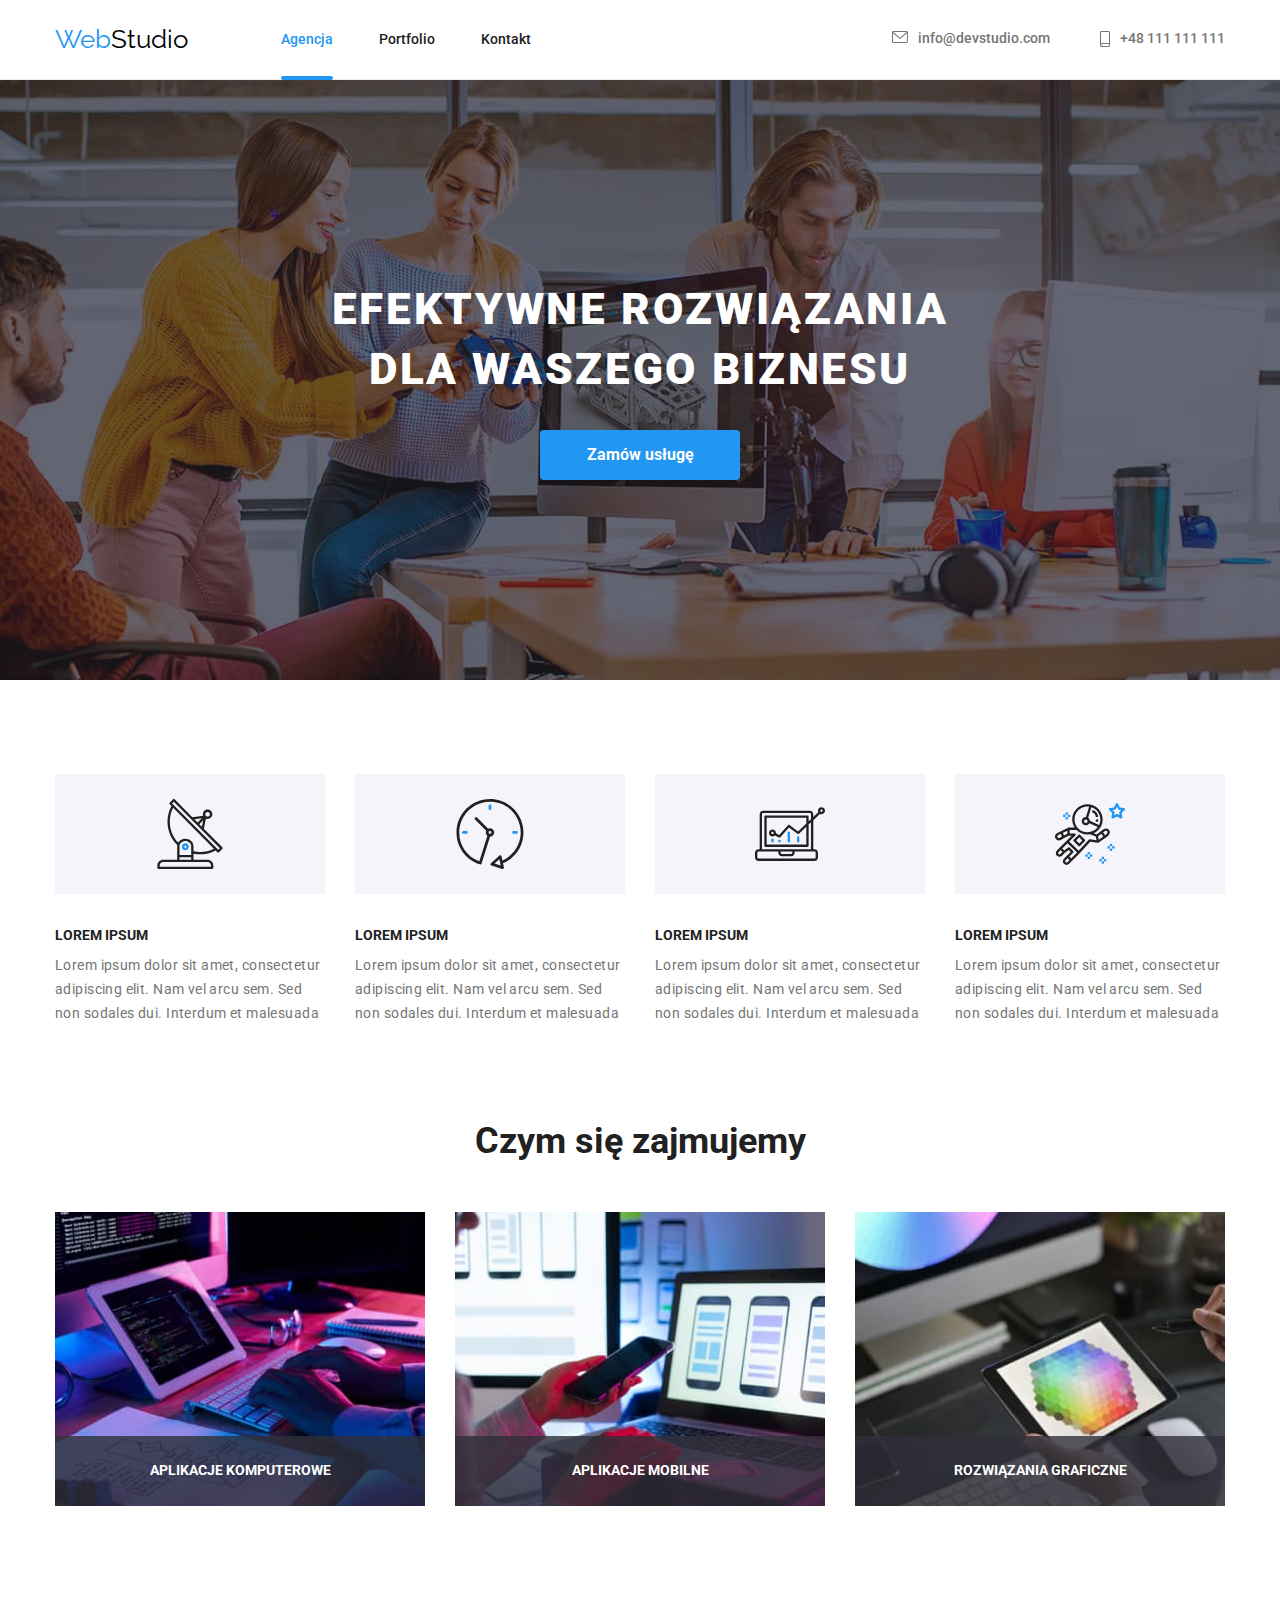
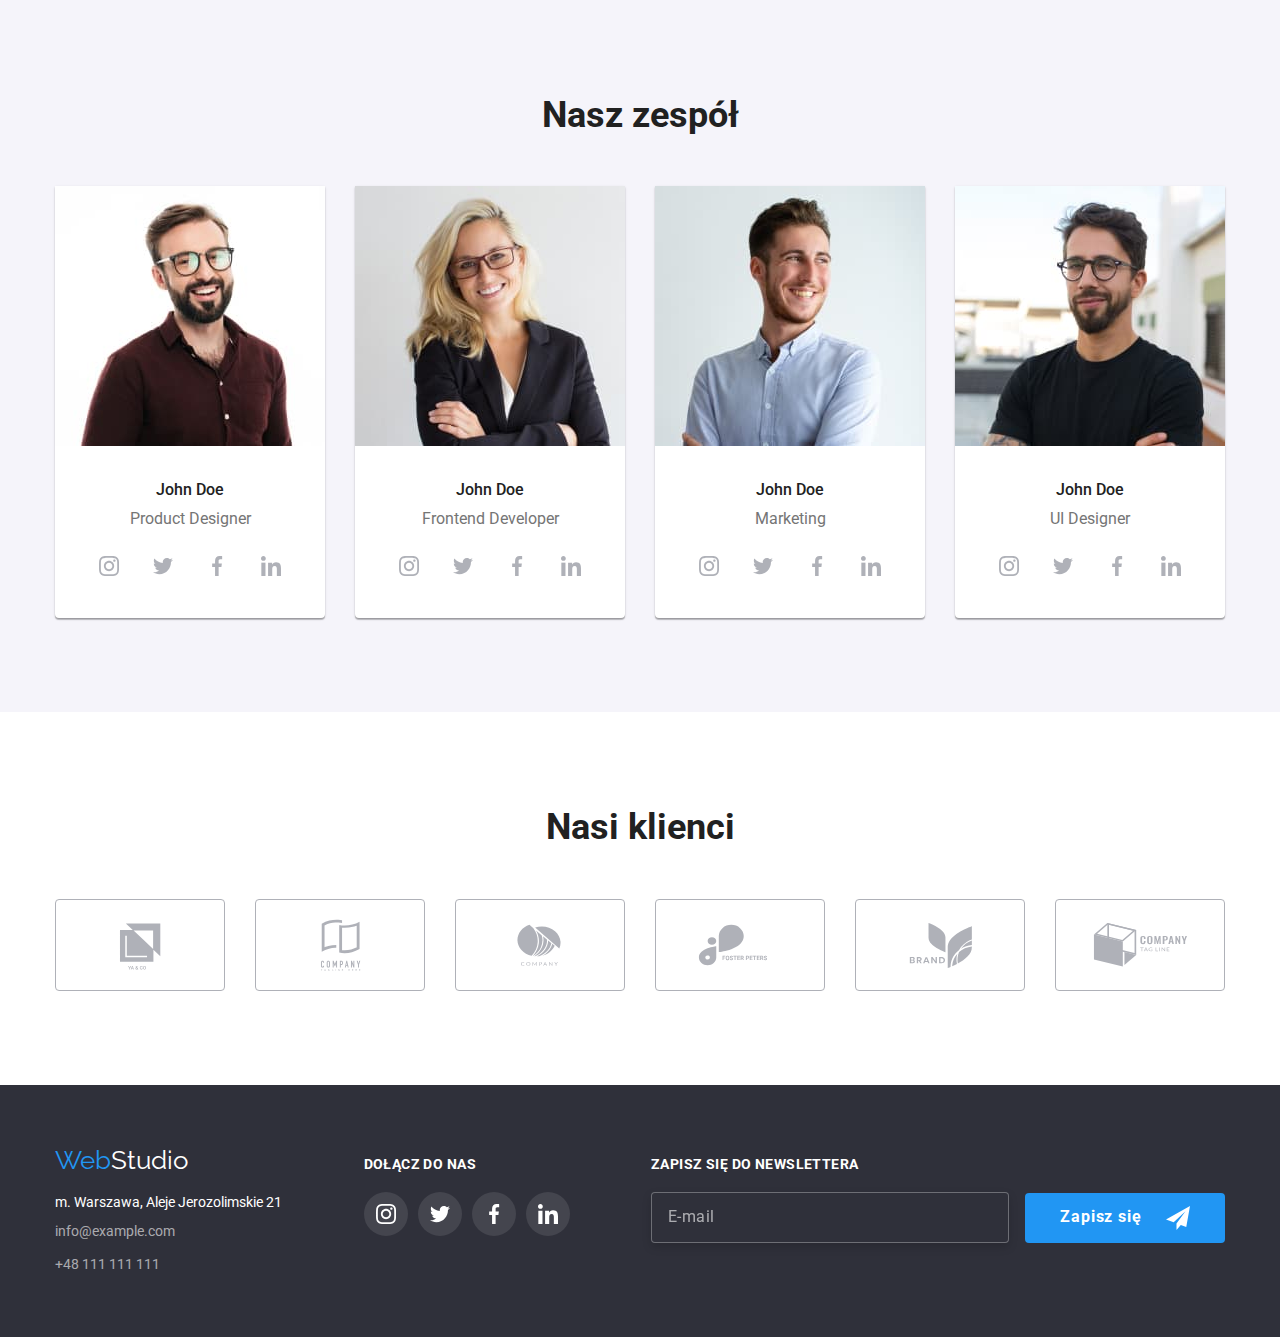
==== index.html @ fe99f303 "BEM/SCSS stuff" ====
<!DOCTYPE html>
<html lang="pl">
  <head>
    <meta charset="UTF-8" />
    <meta http-equiv="X-UA-Compatible" content="IE=edge" />
    <meta name="viewport" content="width=device-width, initial-scale=1.0" />
    <title>Studio</title>
    <link rel="preconnect" href="https://fonts.googleapis.com" />
    <link rel="preconnect" href="https://fonts.gstatic.com" crossorigin />
    <link
      href="https://fonts.googleapis.com/css2?family=Raleway:wght@700&family=Roboto:wght@400;500;700;900&display=swap"
      rel="stylesheet"
    />
    <link rel="stylesheet" href="css/modern-normalize.min.css" />
    <link rel="stylesheet" href="css/style.css" />
    <link rel="stylesheet" href="css/style.css" />
  </head>
  <body>
    <!-- HEADER -->
    <header class="header">
      <div class="container haeder__container">
        <!-- HEADER NAVIGATION -->
        <nav class="navigation">
          <a class="logo" href="#"><span class="logo__web">Web</span>Studio</a>
          <ul class="nav-content">
            <li><a class="nav-links nav-agency" href="#">Agencja</a></li>
            <li><a class="nav-links" href="portfolio.html">Portfolio</a></li>
            <li><a class="nav-links" href="#">Kontakt</a></li>
          </ul>
        </nav>
        <!-- HEADER CONTACTS -->
        <ul class="contacts-header-content">
          <li>
            <a class="contacts-header" href="mailto:info@devstudio.com">
              <svg class="contacts-header-icon-envelope" width="16" height="12">
                <use href="images/icons.svg#icon-envelope"></use>
              </svg>
              info@devstudio.com
            </a>
          </li>
          <li>
            <a class="contacts-header" href="tel:+48111111111">
              <svg
                class="contacts-header-icon-smartphone"
                width="10"
                height="16"
              >
                <use href="images/icons.svg#icon-smartphone"></use>
              </svg>
              +48 111 111 111
            </a>
          </li>
        </ul>
      </div>
    </header>
    <!-- MAIN -->
    <main>
      <!-- HERO -->
      <section class="section hero-section">
        <div class="hero-content">
          <h1 class="hero-text">EFEKTYWNE ROZWIĄZANIA DLA WASZEGO BIZNESU</h1>
          <button class="all-buttons button-main" type="button" data-modal-open>
            Zamów usługę
          </button>
          <!-- MODAL -->
          <div class="backdrop is-hidden" data-modal>
            <div class="modal">
              <button class="modal-close-button" data-modal-close>
                <svg width="30" height="30">
                  <use
                    width="18"
                    height="18"
                    x="6"
                    y="6"
                    href="images/icons.svg#icon-modal-x"
                  ></use>
                </svg>
              </button>
              <h2 class="modal-title">
                Zostaw swoje dane w formularzu poniżej
              </h2>
              <!-- MODAL FORM -->
              <form name="order" id="order" autocomplete="on" validate>
                <div role="group" aria-labelledby="order">
                  <label class="order-label">
                    <svg class="order-form-icon" width="18" height="18">
                      <use href="images/icons.svg#icon-modal-first-name"></use>
                    </svg>
                    <span class="order-input-title">Imię</span>
                    <input
                      class="order-input"
                      name="order-first-name"
                      minlength="2"
                      required
                    />
                  </label>
                  <label class="order-label">
                    <svg class="order-form-icon" width="18" height="18">
                      <use href="images/icons.svg#icon-modal-phone"></use>
                    </svg>
                    <span class="order-input-title">Telefon</span>
                    <input
                      class="order-input"
                      type="tel"
                      name="order-tel"
                      minlength="9"
                      required
                    />
                  </label>
                  <label class="order-label">
                    <svg class="order-form-icon" width="18" height="18">
                      <use href="images/icons.svg#icon-modal-email"></use>
                    </svg>
                    <span class="order-input-title">Email</span>
                    <input
                      class="order-input"
                      type="email"
                      name="order-email"
                      required
                    />
                  </label>
                  <label class="order-label">
                    <span class="order-input-title">Komentarz</span>
                    <textarea
                      class="order-textarea"
                      name="order-comment"
                      rows="6"
                      placeholder="Wprowadź tekst"
                    ></textarea>
                  </label>
                  <label class="order-label">
                    <input
                      class="order-checkbox-input"
                      name="order-checkbox"
                      type="checkbox"
                      required
                    />
                    <svg class="order-checkbox-icon" width="16" height="15">
                      <use href="images/icons.svg#icon-check"></use>
                    </svg>
                    <span class="order-checkbox-text">
                      Oświadczam iż akceptuję
                      <a class="order-links" href="#">Regulamin</a> i
                      <a class="order-links" href="#">Politykę Prywatności</a>.
                    </span>
                  </label>
                  <button class="all-buttons button-order" type="submit">
                    Wyślij
                  </button>
                </div>
              </form>
            </div>
          </div>
        </div>
      </section>
      <!-- OUR STRENGTHS -->
      <section class="section">
        <div class="container">
          <ul class="lorem-ipsum-list">
            <li>
              <svg width="270" height="120">
                <use
                  width="70"
                  height="70"
                  x="100"
                  y="25"
                  href="images/icons.svg#icon-antenna"
                ></use>
              </svg>
              <h4 class="lorem-ipsum-title">LOREM IPSUM</h4>
              <p class="lorem-ipsum-text">
                Lorem ipsum dolor sit amet, consectetur adipiscing elit. Nam vel
                arcu sem. Sed non sodales dui. Interdum et malesuada
              </p>
            </li>
            <li>
              <svg width="270" height="120">
                <use
                  width="70"
                  height="70"
                  x="100"
                  y="25"
                  href="images/icons.svg#icon-clock"
                ></use>
              </svg>
              <h4 class="lorem-ipsum-title">LOREM IPSUM</h4>
              <p class="lorem-ipsum-text">
                Lorem ipsum dolor sit amet, consectetur adipiscing elit. Nam vel
                arcu sem. Sed non sodales dui. Interdum et malesuada
              </p>
            </li>
            <li>
              <svg width="270" height="120">
                <use
                  width="70"
                  height="70"
                  x="100"
                  y="25"
                  href="images/icons.svg#icon-diagram"
                ></use>
              </svg>
              <h4 class="lorem-ipsum-title">LOREM IPSUM</h4>
              <p class="lorem-ipsum-text">
                Lorem ipsum dolor sit amet, consectetur adipiscing elit. Nam vel
                arcu sem. Sed non sodales dui. Interdum et malesuada
              </p>
            </li>
            <li>
              <svg width="270" height="120">
                <use
                  width="70"
                  height="70"
                  x="100"
                  y="25"
                  href="images/icons.svg#icon-astronaut"
                ></use>
              </svg>
              <h4 class="lorem-ipsum-title">LOREM IPSUM</h4>
              <p class="lorem-ipsum-text">
                Lorem ipsum dolor sit amet, consectetur adipiscing elit. Nam vel
                arcu sem. Sed non sodales dui. Interdum et malesuada
              </p>
            </li>
          </ul>
        </div>
      </section>
      <!-- WHAT WE DO -->
      <section class="section">
        <div class="container">
          <h2 class="sections-titles what-we-do-title">Czym się zajmujemy</h2>
          <ul class="what-we-do-pictures">
            <li>
              <img
                src="images/keyboard.jpg"
                alt="człowiek pisze na klawiaturze"
                width="370"
                height="294"
              />
              <h4 class="what-we-do-img-title">aplikacje komputerowe</h4>
            </li>
            <li>
              <img
                src="images/phone.jpg"
                alt="człowiek trzyma telefon"
                width="370"
                height="294"
              />
              <h4 class="what-we-do-img-title">aplikacje mobilne</h4>
            </li>
            <li>
              <img
                src="images/teblet.jpg"
                alt="człowiek trzyma tablet"
                width="370"
                height="294"
              />
              <h4 class="what-we-do-img-title">rozwiązania graficzne</h4>
            </li>
          </ul>
        </div>
      </section>
      <!-- OUR TEAM-->
      <section class="section our-team-section">
        <div class="container">
          <h2 class="sections-titles our-team-title">Nasz zespół</h2>
          <ul class="our-team">
            <!-- OUR TEAM CARD 1 -->
            <li>
              <figure class="our-team-figure">
                <img
                  src="images/product-designer.jpg"
                  alt="John Doe"
                  width="270"
                  height="260"
                />
                <figcaption class="our-team-figcaption">
                  <h4 class="team-names">John Doe</h4>
                  <p class="team-job">Product Designer</p>
                  <div class="our-team-container">
                    <a class="our-team-links" href="#">
                      <svg width="44" height="44">
                        <use
                          width="20"
                          height="20"
                          x="12"
                          y="12"
                          href="images/icons.svg#icon-instagram"
                        ></use>
                      </svg>
                    </a>
                    <a class="our-team-links" href="#">
                      <svg width="44" height="44">
                        <use
                          width="20"
                          height="20"
                          x="12"
                          y="12"
                          href="images/icons.svg#icon-twitter"
                        ></use>
                      </svg>
                    </a>
                    <a class="our-team-links" href="#">
                      <svg width="44" height="44">
                        <use
                          width="20"
                          height="20"
                          x="12"
                          y="12"
                          href="images/icons.svg#icon-facebook"
                        ></use>
                      </svg>
                    </a>
                    <a class="our-team-links" href="#">
                      <svg width="44" height="44">
                        <use
                          width="20"
                          height="20"
                          x="12"
                          y="12"
                          href="images/icons.svg#icon-linkedin"
                        ></use>
                      </svg>
                    </a>
                  </div>
                </figcaption>
              </figure>
            </li>
            <!-- OUR TEAM CARD 2 -->
            <li>
              <figure class="our-team-figure">
                <img
                  src="images/frontend-developer.jpg"
                  alt="John Doe"
                  width="270"
                  height="260"
                />
                <figcaption class="our-team-figcaption">
                  <h4 class="team-names">John Doe</h4>
                  <p class="team-job">Frontend Developer</p>
                  <div class="our-team-container">
                    <a class="our-team-links" href="#">
                      <svg width="44" height="44">
                        <use
                          width="20"
                          height="20"
                          x="12"
                          y="12"
                          href="images/icons.svg#icon-instagram"
                        ></use>
                      </svg>
                    </a>
                    <a class="our-team-links" href="#">
                      <svg width="44" height="44">
                        <use
                          width="20"
                          height="20"
                          x="12"
                          y="12"
                          href="images/icons.svg#icon-twitter"
                        ></use>
                      </svg>
                    </a>
                    <a class="our-team-links" href="#">
                      <svg width="44" height="44">
                        <use
                          width="20"
                          height="20"
                          x="12"
                          y="12"
                          href="images/icons.svg#icon-facebook"
                        ></use>
                      </svg>
                    </a>
                    <a class="our-team-links" href="#">
                      <svg width="44" height="44">
                        <use
                          width="20"
                          height="20"
                          x="12"
                          y="12"
                          href="images/icons.svg#icon-linkedin"
                        ></use>
                      </svg>
                    </a>
                  </div>
                </figcaption>
              </figure>
            </li>
            <!-- OUR TEAM CARD 3 -->
            <li>
              <figure class="our-team-figure">
                <img
                  src="images/marketing.jpg"
                  alt="John Doe"
                  width="270"
                  height="260"
                />
                <figcaption class="our-team-figcaption">
                  <h4 class="team-names">John Doe</h4>
                  <p class="team-job">Marketing</p>
                  <div class="our-team-container">
                    <a class="our-team-links" href="#">
                      <svg width="44" height="44">
                        <use
                          width="20"
                          height="20"
                          x="12"
                          y="12"
                          href="images/icons.svg#icon-instagram"
                        ></use>
                      </svg>
                    </a>
                    <a class="our-team-links" href="#">
                      <svg width="44" height="44">
                        <use
                          width="20"
                          height="20"
                          x="12"
                          y="12"
                          href="images/icons.svg#icon-twitter"
                        ></use>
                      </svg>
                    </a>
                    <a class="our-team-links" href="#">
                      <svg width="44" height="44">
                        <use
                          width="20"
                          height="20"
                          x="12"
                          y="12"
                          href="images/icons.svg#icon-facebook"
                        ></use>
                      </svg>
                    </a>
                    <a class="our-team-links" href="#">
                      <svg width="44" height="44">
                        <use
                          width="20"
                          height="20"
                          x="12"
                          y="12"
                          href="images/icons.svg#icon-linkedin"
                        ></use>
                      </svg>
                    </a>
                  </div>
                </figcaption>
              </figure>
            </li>
            <!-- OUR TEAM CARD 4 -->
            <li>
              <figure class="our-team-figure">
                <img
                  src="images/ui-designer.jpg"
                  alt="John Doe"
                  width="270"
                  height="260"
                />
                <figcaption class="our-team-figcaption">
                  <h4 class="team-names">John Doe</h4>
                  <p class="team-job">UI Designer</p>
                  <div class="our-team-container">
                    <a class="our-team-links" href="#">
                      <svg width="44" height="44">
                        <use
                          width="20"
                          height="20"
                          x="12"
                          y="12"
                          href="images/icons.svg#icon-instagram"
                        ></use>
                      </svg>
                    </a>
                    <a class="our-team-links" href="#">
                      <svg width="44" height="44">
                        <use
                          width="20"
                          height="20"
                          x="12"
                          y="12"
                          href="images/icons.svg#icon-twitter"
                        ></use>
                      </svg>
                    </a>
                    <a class="our-team-links" href="#">
                      <svg width="44" height="44">
                        <use
                          width="20"
                          height="20"
                          x="12"
                          y="12"
                          href="images/icons.svg#icon-facebook"
                        ></use>
                      </svg>
                    </a>
                    <a class="our-team-links" href="#">
                      <svg width="44" height="44">
                        <use
                          width="20"
                          height="20"
                          x="12"
                          y="12"
                          href="images/icons.svg#icon-linkedin"
                        ></use>
                      </svg>
                    </a>
                  </div>
                </figcaption>
              </figure>
            </li>
          </ul>
        </div>
      </section>
      <!-- OUR CUSTOMERS -->
      <section class="section">
        <div class="container">
          <h2 class="sections-titles our-customers-title">Nasi klienci</h2>
          <div class="our-customers-container">
            <a class="our-customers-links" href="#">
              <svg width="170" height="90">
                <use
                  width="106"
                  height="60"
                  x="32"
                  y="16"
                  href="images/icons.svg#icon-logo-5"
                ></use>
              </svg>
            </a>
            <a class="our-customers-links" href="#">
              <svg width="170" height="90">
                <use
                  width="106"
                  height="60"
                  x="32"
                  y="16"
                  href="images/icons.svg#icon-logo-4"
                ></use>
              </svg>
            </a>
            <a class="our-customers-links" href="#">
              <svg width="170" height="90">
                <use
                  width="106"
                  height="60"
                  x="32"
                  y="16"
                  href="images/icons.svg#icon-logo-3"
                ></use>
              </svg>
            </a>
            <a class="our-customers-links" href="#">
              <svg width="170" height="90">
                <use
                  width="106"
                  height="60"
                  x="32"
                  y="16"
                  href="images/icons.svg#icon-logo-2"
                ></use>
              </svg>
            </a>
            <a class="our-customers-links" href="#">
              <svg width="170" height="90">
                <use
                  width="106"
                  height="60"
                  x="32"
                  y="16"
                  href="images/icons.svg#icon-logo-1"
                ></use>
              </svg>
            </a>
            <a class="our-customers-links" href="#">
              <svg width="170" height="90">
                <use
                  width="106"
                  height="60"
                  x="32"
                  y="16"
                  href="images/icons.svg#icon-logo-0"
                ></use>
              </svg>
            </a>
          </div>
        </div>
      </section>
    </main>
    <!-- FOOTER -->
    <footer class="footer-bg">
      <div class="container footer-content">
        <!-- FOOTER CONTACTS -->
        <div>
          <a class="logo logo--footer" href="#">
            <span class="logo__web">Web</span>Studio
          </a>
          <address class="footer-address">
            <ul class="footer-address-list">
              <li>
                <p class="company-address">
                  m. Warszawa, Aleje Jerozolimskie 21
                </p>
              </li>
              <li>
                <a class="contacts-footer" href="mailto:info@example.com">
                  info@example.com
                </a>
              </li>
              <li>
                <a class="contacts-footer" href="tel:+48111111111">
                  +48 111 111 111
                </a>
              </li>
            </ul>
          </address>
        </div>
        <!-- FOOTER JOIN US -->
        <div class="join-us-container">
          <h3 class="footer-titles">dołącz do nas</h3>
          <div class="join-us-links-container">
            <a class="join-us-links" href="#">
              <svg class="join-us-svg" width="44" height="44">
                <use
                  width="20"
                  height="20"
                  x="12"
                  y="12"
                  href="images/icons.svg#icon-instagram"
                ></use>
              </svg>
            </a>
            <a class="join-us-links" href="#">
              <svg class="join-us-svg" width="44" height="44">
                <use
                  width="20"
                  height="20"
                  x="12"
                  y="12"
                  href="images/icons.svg#icon-twitter"
                ></use>
              </svg>
            </a>
            <a class="join-us-links" href="#">
              <svg class="join-us-svg" width="44" height="44">
                <use
                  width="20"
                  height="20"
                  x="12"
                  y="12"
                  href="images/icons.svg#icon-facebook"
                ></use>
              </svg>
            </a>
            <a class="join-us-links" href="#">
              <svg class="join-us-svg" width="44" height="44">
                <use
                  width="20"
                  height="20"
                  x="12"
                  y="12"
                  href="images/icons.svg#icon-linkedin"
                ></use>
              </svg>
            </a>
          </div>
        </div>
        <!-- FOOTER NEWSLETTER -->
        <form name="newsletter" id="newsletter" autocomplete="on" validate>
          <div
            class="newsletter-container"
            role="group"
            aria-labelledby="newsletter"
          >
            <label>
              <span class="footer-titles">zapisz się do newslettera</span>
              <input
                type="email"
                name="newsletter-email"
                placeholder="E-mail"
                required
              />
            </label>
          </div>
          <button type="submit" class="all-buttons button-newsletter">
            <span class="newslatter-button-content">
              Zapisz się
              <svg class="newsletter-icon" width="24" height="24">
                <use href="images/icons.svg#icon-send"></use>
              </svg>
            </span>
          </button>
        </form>
      </div>
    </footer>
    <!-- SCRIPT -->
    <script src="./js/modal.js"></script>
  </body>
</html>
---- css/style.css ----
:root {
  --brand-color: #2196f3;
  --white-color: #ffffff;
  --text-color: #757575;
  --body-color: #212121;
  --black-color: #000000;
  --background-portfolio-buttons-color: #f5f4fa;
  --contacts-footer-color: rgba(255, 255, 255, 0.6);
  --our-team-bg: #f5f4fa;
  --header-footer-bg: #2f303a;
  --pictures-figcaption-border-color: #eeeeee;
  --join-us-links-bg: rgba(255, 255, 255, 0.1);
  --header-border-bottom: #ececec;
  --hero-bg-gradient: rgba(47, 48, 58, 0.4);
  --our-strenghts-icon-bg: #f5f4fa;
  --icons-fill: #afb1b8;
  --what-we-do-img-title-bg: rgba(47, 48, 58, 0.8);
  --portfolio-cards-bg: rgba(33, 150, 243, 0.9);
  --modal-backdrop-color: rgba(0, 0, 0, 0.2);
  --modal-close-button-border: rgba(0, 0, 0, 0.1);
  --nesletter-input-border: rgba(255, 255, 255, 0.3);
  --newsletter-placeholder: rgba(255, 255, 255, 0.6);
  --order-input-placeholder: rgba(33, 33, 33, 0.2);
  --order-textarea-placeholder: rgba(117, 117, 117, 0.5);
}
body {
  font-family: "Roboto", sans-serif;
  color: var(--body-color);
}
ul {
  list-style-type: none;
}
a {
  text-decoration: none;
}

/* logo */
.logo {
  font-family: "Raleway", sans-serif;
  color: var(--black-color);
  font-size: 26px;
  line-height: 1.19;
}
.logo--footer {
  color: var(--white-color);
}
.logo__web {
  color: var(--brand-color);
}

/* nav */
.nav-links {
  color: inherit;
  font-weight: 500;
  font-size: 14px;
  line-height: 1.14;
  transition-property: color;
  transition-duration: 250ms;
  transition-timing-function: cubic-bezier(0.4, 0, 0.2, 1);
}
.nav-links:focus,
.nav-links:hover {
  color: var(--brand-color);
}
.nav-portfolio {
  color: var(--brand-color);
  position: relative;
}
.nav-portfolio::after {
  content: "";
  display: block;
  position: absolute;
  top: 0;
  bottom: 0;
  left: 0;
  right: 0;
  transform: translateY(45px);
  height: 4px;
  border-radius: 2px;
  background-color: var(--brand-color);
}
.nav-agency {
  color: var(--brand-color);
  position: relative;
}
.nav-agency::after {
  content: "";
  display: block;
  position: absolute;
  top: 0;
  bottom: 0;
  left: 0;
  right: 0;
  transform: translateY(45px);
  height: 4px;
  border-radius: 2px;
  background-color: var(--brand-color);
}

/* contacts */
.contacts-header {
  display: flex;
  color: var(--text-color);
  fill: var(--text-color);
  font-weight: 500;
  font-size: 14px;
  line-height: 1.14;
  transition-property: color, fill;
  transition-duration: 250ms;
  transition-timing-function: cubic-bezier(0.4, 0, 0.2, 1);
}
.contacts-header:focus,
.contacts-header:hover {
  color: var(--brand-color);
  fill: var(--brand-color);
}
.contacts-footer {
  color: var(--contacts-footer-color);
  font-weight: 400;
  font-size: 14px;
  line-height: 1.71;
  transition-property: color;
  transition-duration: 250ms;
  transition-timing-function: cubic-bezier(0.4, 0, 0.2, 1);
}
.contacts-footer:focus,
.contacts-footer:hover {
  color: var(--brand-color);
}
.contacts-footer-mail {
  text-decoration: underline;
}
.company-address {
  color: var(--white-color);
  font-size: 14px;
  line-height: 1.14;
}

/* buttons */
.all-buttons {
  cursor: pointer;
  border-radius: 4px;
  border: none;
}
.button-main {
  color: var(--white-color);
  background-color: var(--brand-color);
  font-weight: 700;
  font-size: 16px;
  line-height: 1.88;
  width: 200px;
  height: 50px;
  transition-property: background-color, color;
  transition-duration: 250ms;
  transition-timing-function: cubic-bezier(0.4, 0, 0.2, 1);
}
.button-main:hover,
.button-main:focus {
  background-color: var(--white-color);
  color: var(--brand-color);
}
.buttons-portfolio {
  background: var(--background-portfolio-buttons-color);
  color: inherit;
  font-weight: 500;
  font-size: 16px;
  line-height: 1.63;
  padding: 6px 22px;
  transition-property: background-color, color, box-shadow;
  transition-duration: 250ms;
  transition-timing-function: cubic-bezier(0.4, 0, 0.2, 1);
}
.buttons-portfolio:focus,
.buttons-portfolio:hover {
  background: var(--brand-color);
  color: var(--white-color);
  box-shadow: 0px 3px 1px rgba(0, 0, 0, 0.1), 0px 1px 2px rgba(0, 0, 0, 0.08),
    0px 2px 2px rgba(0, 0, 0, 0.12);
}

/* hero */
.hero-text {
  color: var(--white-color);
  font-weight: 900;
  font-size: 44px;
  line-height: 1.36;
  text-align: center;
  margin-bottom: 30px;
  letter-spacing: 0.06em;
}

/* lorem ipsum */
.lorem-ipsum-title {
  color: inherit;
  font-weight: 700;
  font-size: 14px;
  line-height: 1.14;
  margin-bottom: 10px;
}
.lorem-ipsum-text {
  color: var(--text-color);
  font-size: 14px;
  line-height: 1.71;
  letter-spacing: 0.03em;
}

/* section our team and what we do */
.sections-titles {
  color: inherit;
  font-weight: 700;
  font-size: 36px;
  line-height: 1.17;
}
.team-names {
  color: inherit;
  font-weight: 500;
  font-size: 16px;
  line-height: 1.19;
  margin-bottom: 10px;
}
.team-job {
  color: var(--text-color);
  font-size: 16px;
  line-height: 1.19;
  margin-bottom: 16px;
}

/* pictures-section */
.pictures-titles {
  color: inherit;
  font-weight: 700;
  font-size: 18px;
  line-height: 2;
}
.pictures-text {
  color: var(--text-color);
  font-size: 16px;
  line-height: 1.88;
}

/* containers */
.container {
  width: 100%;
  max-width: 1200px;
  margin: 0 auto;
  padding: 0 15px;
}
.section {
  padding: 94px 0;
}
.section:nth-child(3) {
  padding-top: 0;
}

/* header */
.header {
  border-bottom: var(--header-border-bottom) solid 1px;
}
.haeder__container {
  display: flex;
  justify-content: space-between;
  align-items: center;
  padding: 24px 15px;
}
.contacts-header-content {
  display: flex;
  gap: 50px;
}
.nav-content {
  display: flex;
  gap: 46px;
  align-items: center;
  padding-left: 93px;
}

/* hero */
.hero-section {
  background-image: linear-gradient(
      var(--hero-bg-gradient),
      var(--hero-bg-gradient)
    ),
    url("../images/hero-bg.jpg");
  background-repeat: no-repeat;
  background-position: center;
  background-size: cover;
  display: flex;
  justify-content: center;
  padding: 200px 0;
  width: 100%;
  max-width: 1600px;
  margin: 0 auto;
}
.hero-content {
  text-align: center;
  width: 696px;
}
.navigation {
  display: flex;
}

/* lorem */
.lorem-ipsum-list {
  display: flex;
  gap: 30px;
}

/* what we do */
.what-we-do-pictures {
  display: flex;
  gap: 30px;
}
.what-we-do-title {
  text-align: center;
  margin-bottom: 50px;
}

/* our team */
.our-team {
  display: flex;
  gap: 30px;
}
.our-team-section {
  background-color: var(--our-team-bg);
}
.our-team-title {
  text-align: center;
  margin-bottom: 50px;
}
.our-team-figure {
  margin: 0;
  background-color: var(--white-color);
  border-radius: 0px 0px 4px 4px;
  box-shadow: 0px 1px 3px rgba(0, 0, 0, 0.12), 0px 1px 1px rgba(0, 0, 0, 0.14),
    0px 2px 1px rgba(0, 0, 0, 0.2);
}
.our-team-figcaption {
  text-align: center;
  padding: 30px 0;
}

/* footer */
.footer-bg {
  background-color: var(--header-footer-bg);
}
.footer-content {
  display: flex;
  justify-content: space-between;
  padding: 60px 15px;
}
.footer-address {
  padding-top: 20px;
  font-style: normal;
}
.footer-address-list {
  display: flex;
  flex-direction: column;
  gap: 9px;
}

/* portfolio */
.buttons-list {
  display: flex;
  justify-content: center;
  gap: 8px;
  margin-bottom: 50px;
}
.pictures-list {
  display: flex;
  flex-wrap: wrap;
  gap: 30px;
}
.pictures-figure {
  margin: 0;
}
.pictures-figure:hover {
  box-shadow: 0px 1px 1px rgba(0, 0, 0, 0.12), 0px 4px 4px rgba(0, 0, 0, 0.06),
    1px 4px 6px rgba(0, 0, 0, 0.16);
}
.pictures-figure > img {
  vertical-align: bottom;
}
.pictures-figcaption {
  border-width: 0 1px 1px 1px;
  border-style: solid;
  border-color: var(--pictures-figcaption-border-color);
  padding: 20px 24px;
}

/* header icons */
.contacts-header-icon-envelope {
  margin-right: 10px;
  vertical-align: -1px;
}
.contacts-header-icon-smartphone {
  margin-right: 10px;
  vertical-align: -3px;
}

/* lorem ipsum icons */
.lorem-ipsum-list > li > svg {
  background-color: var(--our-strenghts-icon-bg);
  margin-bottom: 30px;
}

/* our team icons */
.our-team-container {
  display: flex;
  gap: 10px;
  justify-content: center;
}
.our-team-links {
  font-size: 0;
  border-radius: 50%;
  fill: var(--icons-fill);
  transition-property: fill, background-color;
  transition-duration: 250ms;
  transition-timing-function: cubic-bezier(0.4, 0, 0.2, 1);
}
.our-team-links:hover,
.our-team-links:focus {
  fill: var(--white-color);
  background-color: var(--brand-color);
}

/* our customers */
.our-customers-title {
  text-align: center;
  margin-bottom: 50px;
}
.our-customers-container {
  display: flex;
  gap: 30px;
}
.our-customers-links {
  width: 170px;
  font-size: 0;
  border: 1px solid var(--icons-fill);
  border-radius: 4px;
  fill: var(--icons-fill);
  transition-property: fill, border-color;
  transition-duration: 250ms;
  transition-timing-function: cubic-bezier(0.4, 0, 0.2, 1);
}
.our-customers-links:hover,
.our-customers-links:focus {
  fill: var(--brand-color);
  border-color: var(--brand-color);
}

/* join us */
.join-us-container {
  margin-top: 12px;
}
.footer-titles {
  font-weight: 700;
  font-size: 14px;
  line-height: 1.14;
  letter-spacing: 0.03em;
  text-transform: uppercase;
  color: var(--white-color);
  margin-bottom: 20px;
  display: block;
}
.join-us-links-container {
  display: flex;
  gap: 10px;
}
.join-us-links {
  font-size: 0;
  border-radius: 50%;
  transition-property: background-color;
  transition-duration: 250ms;
  transition-timing-function: cubic-bezier(0.4, 0, 0.2, 1);
}
.join-us-links:hover,
.join-us-links:focus {
  background-color: var(--brand-color);
}
.join-us-svg {
  background-color: var(--join-us-links-bg);
  fill: var(--white-color);
  border-radius: 50%;
}

/* hw5 */
.what-we-do-pictures > li {
  position: relative;
  font-size: 0;
}
.what-we-do-img-title {
  position: absolute;
  bottom: 0;
  left: 0;
  right: 0;
  padding: 27px 0;
  text-align: center;
  text-transform: uppercase;
  font-size: 14px;
  line-height: 1.14;
  color: var(--white-color);
  background-color: var(--what-we-do-img-title-bg);
}
.portfolio-cards-box {
  position: relative;
  overflow: hidden;
  font-size: 0;
}
.pictures-description {
  font-size: 18px;
  line-height: 28px;
  color: var(--white-color);
  padding: 49px 45px 49px 24px;
}
.portfolio-cards-overlay {
  position: absolute;
  top: 0;
  background-color: var(--portfolio-cards-bg);
  transform: translateY(100%);
  transition: transform 250ms cubic-bezier(0.4, 0, 0.2, 1);
}
.pictures-figure:hover .portfolio-cards-overlay {
  transform: translateY(0);
}

/* MODAL */
.backdrop {
  position: fixed;
  display: flex;
  justify-content: center;
  align-items: center;
  cursor: not-allowed;
  width: 100%;
  height: 100%;
  top: 0;
  left: 0;
  background-color: var(--modal-backdrop-color);
  z-index: 1;
  visibility: visible;
  opacity: 1;
  transition: visibility 250ms cubic-bezier(0.4, 0, 0.2, 1),
    opacity 250ms cubic-bezier(0.4, 0, 0.2, 1);
}
.is-hidden {
  pointer-events: none;
  visibility: hidden;
  opacity: 0;
}
.modal {
  position: relative;
  width: 528px;
  background-color: var(--white-color);
  box-shadow: 0px 1px 3px rgba(0, 0, 0, 0.12), 0px 1px 1px rgba(0, 0, 0, 0.14),
    0px 2px 1px rgba(0, 0, 0, 0.2);
  border-radius: 4px;
  cursor: initial;
  transform: scale(1);
  transition-property: transform, border-radius;
  transition-duration: 0.4s;
  transition-timing-function: cubic-bezier(0.4, 0, 0.2, 1);
  padding: 40px;
}
.is-hidden .modal {
  transform: scale(0.1);
  border-radius: 50%;
}
.modal-close-button {
  position: absolute;
  right: 8px;
  top: 8px;
  cursor: pointer;
  border-radius: 50%;
  border: 1px solid var(--modal-close-button-border);
  background-color: var(--white-color);
  padding: 0;
  font-size: 0;
}

/* newsletter */
.newsletter-container {
  margin-top: 12px;
  display: inline-block;
}
input[name="newsletter-email"] {
  background-color: var(--header-footer-bg);
  border: 1px solid var(--nesletter-input-border);
  filter: drop-shadow(0px 4px 4px rgba(0, 0, 0, 0.15));
  border-radius: 4px;
  color: var(--white-color);
  padding: 15px 16px;
  width: 358px;
}
input[name="newsletter-email"]::placeholder {
  font-size: 16px;
  line-height: 1.25;
  letter-spacing: 0.03em;
  color: var(--newsletter-placeholder);
}
.button-newsletter {
  background-color: var(--brand-color);
  width: 200px;
  height: 50px;
  margin-left: 12px;
  transition-property: background-color, color;
  transition-duration: 250ms;
  transition-timing-function: cubic-bezier(0.4, 0, 0.2, 1);
  color: var(--white-color);
  font-weight: 700;
  font-size: 16px;
  line-height: 1.88;
  letter-spacing: 0.06em;
}
.button-newsletter:hover,
.button-newsletter:focus {
  background-color: var(--white-color);
  color: var(--brand-color);
}
.button-newsletter:hover .newsletter-icon,
.button-newsletter:focus .newsletter-icon {
  fill: var(--brand-color);
}
.newslatter-button-content {
  display: flex;
  justify-content: center;
  align-items: center;
  gap: 24px;
}
.newsletter-icon {
  fill: var(--white-color);
  transition-property: fill;
  transition-duration: 250ms;
  transition-timing-function: cubic-bezier(0.4, 0, 0.2, 1);
}

/* modal form */
.modal-title {
  font-size: 20px;
  line-height: 1, 15;
  letter-spacing: 0.03em;
  color: inherit;
  margin-bottom: 12px;
}
.order-input-title {
  font-size: 12px;
  line-height: 1.17;
  letter-spacing: 0.01em;
  color: var(--text-color);
  margin-bottom: 4px;
  display: block;
  text-align: left;
}
.button-order {
  width: 200px;
  height: 50px;
  background-color: var(--brand-color);
  color: var(--white-color);
  box-shadow: 0px 4px 4px rgba(0, 0, 0, 0.15);
  font-size: 16px;
  line-height: 1.88;
  letter-spacing: 0.06em;
  margin-top: 20px;
  border: 2px solid var(--brand-color);
  transition-property: background-color, color;
  transition-duration: 250ms;
  transition-timing-function: cubic-bezier(0.4, 0, 0.2, 1);
}
.button-order:hover,
.button-order:focus {
  background-color: var(--white-color);
  color: var(--brand-color);
}
.order-links {
  text-decoration: underline;
  color: var(--brand-color);
}
.order-checkbox-text {
  font-size: 14px;
  line-height: 1.71;
  letter-spacing: 0.03em;
  color: var(--text-color);
}
.order-label {
  display: block;
  margin-bottom: 10px;
  width: 100%;
  position: relative;
}
.order-textarea {
  resize: none;
  border: 1px solid var(--order-input-placeholder);
  border-radius: 4px;
  padding: 12px 16px;
  width: 100%;
  font-size: 12px;
  line-height: 1.17;
  letter-spacing: 0.01em;
  outline: none;
  transition-property: border;
  transition-duration: 250ms;
  transition-timing-function: cubic-bezier(0.4, 0, 0.2, 1);
}
.order-textarea::placeholder {
  font-size: 12px;
  line-height: 1.17;
  letter-spacing: 0.01em;
  color: var(--order-textarea-placeholder);
}
.order-input {
  width: 100%;
  border: 1px solid var(--order-input-placeholder);
  border-radius: 4px;
  color: inherit;
  padding: 11px 12px 11px 42px;
  outline: none;
  transition-property: border;
  transition-duration: 250ms;
  transition-timing-function: cubic-bezier(0.4, 0, 0.2, 1);
}
.order-label:focus-within .order-input {
  border: 1px solid var(--brand-color);
}
.order-label:focus-within .order-form-icon {
  fill: var(--brand-color);
}
.order-textarea:focus {
  border: 1px solid var(--brand-color);
}
.order-form-icon {
  position: absolute;
  left: 15px;
  top: 30px;
  transition-property: fill;
  transition-duration: 250ms;
  transition-timing-function: cubic-bezier(0.4, 0, 0.2, 1);
}
.order-checkbox-icon {
  position: absolute;
  fill: var(--white-color);
  border: 2px solid var(--body-color);
  border-radius: 3px;
  left: 12px;
  top: 3px;
  transition-property: fill;
  transition-duration: 250ms;
  transition-timing-function: cubic-bezier(0.4, 0, 0.2, 1);
}
.order-checkbox-input {
  margin-right: 5px;
}
.order-checkbox-input:checked + .order-checkbox-icon {
  fill: var(--brand-color);
  border: none;
}
---- css/style.css ----
:root {
  --brand-color: #2196f3;
  --white-color: #ffffff;
  --text-color: #757575;
  --body-color: #212121;
  --black-color: #000000;
  --background-portfolio-buttons-color: #f5f4fa;
  --contacts-footer-color: rgba(255, 255, 255, 0.6);
  --our-team-bg: #f5f4fa;
  --header-footer-bg: #2f303a;
  --pictures-figcaption-border-color: #eeeeee;
  --join-us-links-bg: rgba(255, 255, 255, 0.1);
  --header-border-bottom: #ececec;
  --hero-bg-gradient: rgba(47, 48, 58, 0.4);
  --our-strenghts-icon-bg: #f5f4fa;
  --icons-fill: #afb1b8;
  --what-we-do-img-title-bg: rgba(47, 48, 58, 0.8);
  --portfolio-cards-bg: rgba(33, 150, 243, 0.9);
  --modal-backdrop-color: rgba(0, 0, 0, 0.2);
  --modal-close-button-border: rgba(0, 0, 0, 0.1);
  --nesletter-input-border: rgba(255, 255, 255, 0.3);
  --newsletter-placeholder: rgba(255, 255, 255, 0.6);
  --order-input-placeholder: rgba(33, 33, 33, 0.2);
  --order-textarea-placeholder: rgba(117, 117, 117, 0.5);
}
body {
  font-family: "Roboto", sans-serif;
  color: var(--body-color);
}
ul {
  list-style-type: none;
}
a {
  text-decoration: none;
}

/* logo */
.logo {
  font-family: "Raleway", sans-serif;
  color: var(--black-color);
  font-size: 26px;
  line-height: 1.19;
}
.logo--footer {
  color: var(--white-color);
}
.logo__web {
  color: var(--brand-color);
}

/* nav */
.nav-links {
  color: inherit;
  font-weight: 500;
  font-size: 14px;
  line-height: 1.14;
  transition-property: color;
  transition-duration: 250ms;
  transition-timing-function: cubic-bezier(0.4, 0, 0.2, 1);
}
.nav-links:focus,
.nav-links:hover {
  color: var(--brand-color);
}
.nav-portfolio {
  color: var(--brand-color);
  position: relative;
}
.nav-portfolio::after {
  content: "";
  display: block;
  position: absolute;
  top: 0;
  bottom: 0;
  left: 0;
  right: 0;
  transform: translateY(45px);
  height: 4px;
  border-radius: 2px;
  background-color: var(--brand-color);
}
.nav-agency {
  color: var(--brand-color);
  position: relative;
}
.nav-agency::after {
  content: "";
  display: block;
  position: absolute;
  top: 0;
  bottom: 0;
  left: 0;
  right: 0;
  transform: translateY(45px);
  height: 4px;
  border-radius: 2px;
  background-color: var(--brand-color);
}

/* contacts */
.contacts-header {
  display: flex;
  color: var(--text-color);
  fill: var(--text-color);
  font-weight: 500;
  font-size: 14px;
  line-height: 1.14;
  transition-property: color, fill;
  transition-duration: 250ms;
  transition-timing-function: cubic-bezier(0.4, 0, 0.2, 1);
}
.contacts-header:focus,
.contacts-header:hover {
  color: var(--brand-color);
  fill: var(--brand-color);
}
.contacts-footer {
  color: var(--contacts-footer-color);
  font-weight: 400;
  font-size: 14px;
  line-height: 1.71;
  transition-property: color;
  transition-duration: 250ms;
  transition-timing-function: cubic-bezier(0.4, 0, 0.2, 1);
}
.contacts-footer:focus,
.contacts-footer:hover {
  color: var(--brand-color);
}
.contacts-footer-mail {
  text-decoration: underline;
}
.company-address {
  color: var(--white-color);
  font-size: 14px;
  line-height: 1.14;
}

/* buttons */
.all-buttons {
  cursor: pointer;
  border-radius: 4px;
  border: none;
}
.button-main {
  color: var(--white-color);
  background-color: var(--brand-color);
  font-weight: 700;
  font-size: 16px;
  line-height: 1.88;
  width: 200px;
  height: 50px;
  transition-property: background-color, color;
  transition-duration: 250ms;
  transition-timing-function: cubic-bezier(0.4, 0, 0.2, 1);
}
.button-main:hover,
.button-main:focus {
  background-color: var(--white-color);
  color: var(--brand-color);
}
.buttons-portfolio {
  background: var(--background-portfolio-buttons-color);
  color: inherit;
  font-weight: 500;
  font-size: 16px;
  line-height: 1.63;
  padding: 6px 22px;
  transition-property: background-color, color, box-shadow;
  transition-duration: 250ms;
  transition-timing-function: cubic-bezier(0.4, 0, 0.2, 1);
}
.buttons-portfolio:focus,
.buttons-portfolio:hover {
  background: var(--brand-color);
  color: var(--white-color);
  box-shadow: 0px 3px 1px rgba(0, 0, 0, 0.1), 0px 1px 2px rgba(0, 0, 0, 0.08),
    0px 2px 2px rgba(0, 0, 0, 0.12);
}

/* hero */
.hero-text {
  color: var(--white-color);
  font-weight: 900;
  font-size: 44px;
  line-height: 1.36;
  text-align: center;
  margin-bottom: 30px;
  letter-spacing: 0.06em;
}

/* lorem ipsum */
.lorem-ipsum-title {
  color: inherit;
  font-weight: 700;
  font-size: 14px;
  line-height: 1.14;
  margin-bottom: 10px;
}
.lorem-ipsum-text {
  color: var(--text-color);
  font-size: 14px;
  line-height: 1.71;
  letter-spacing: 0.03em;
}

/* section our team and what we do */
.sections-titles {
  color: inherit;
  font-weight: 700;
  font-size: 36px;
  line-height: 1.17;
}
.team-names {
  color: inherit;
  font-weight: 500;
  font-size: 16px;
  line-height: 1.19;
  margin-bottom: 10px;
}
.team-job {
  color: var(--text-color);
  font-size: 16px;
  line-height: 1.19;
  margin-bottom: 16px;
}

/* pictures-section */
.pictures-titles {
  color: inherit;
  font-weight: 700;
  font-size: 18px;
  line-height: 2;
}
.pictures-text {
  color: var(--text-color);
  font-size: 16px;
  line-height: 1.88;
}

/* containers */
.container {
  width: 100%;
  max-width: 1200px;
  margin: 0 auto;
  padding: 0 15px;
}
.section {
  padding: 94px 0;
}
.section:nth-child(3) {
  padding-top: 0;
}

/* header */
.header {
  border-bottom: var(--header-border-bottom) solid 1px;
}
.haeder__container {
  display: flex;
  justify-content: space-between;
  align-items: center;
  padding: 24px 15px;
}
.contacts-header-content {
  display: flex;
  gap: 50px;
}
.nav-content {
  display: flex;
  gap: 46px;
  align-items: center;
  padding-left: 93px;
}

/* hero */
.hero-section {
  background-image: linear-gradient(
      var(--hero-bg-gradient),
      var(--hero-bg-gradient)
    ),
    url("../images/hero-bg.jpg");
  background-repeat: no-repeat;
  background-position: center;
  background-size: cover;
  display: flex;
  justify-content: center;
  padding: 200px 0;
  width: 100%;
  max-width: 1600px;
  margin: 0 auto;
}
.hero-content {
  text-align: center;
  width: 696px;
}
.navigation {
  display: flex;
}

/* lorem */
.lorem-ipsum-list {
  display: flex;
  gap: 30px;
}

/* what we do */
.what-we-do-pictures {
  display: flex;
  gap: 30px;
}
.what-we-do-title {
  text-align: center;
  margin-bottom: 50px;
}

/* our team */
.our-team {
  display: flex;
  gap: 30px;
}
.our-team-section {
  background-color: var(--our-team-bg);
}
.our-team-title {
  text-align: center;
  margin-bottom: 50px;
}
.our-team-figure {
  margin: 0;
  background-color: var(--white-color);
  border-radius: 0px 0px 4px 4px;
  box-shadow: 0px 1px 3px rgba(0, 0, 0, 0.12), 0px 1px 1px rgba(0, 0, 0, 0.14),
    0px 2px 1px rgba(0, 0, 0, 0.2);
}
.our-team-figcaption {
  text-align: center;
  padding: 30px 0;
}

/* footer */
.footer-bg {
  background-color: var(--header-footer-bg);
}
.footer-content {
  display: flex;
  justify-content: space-between;
  padding: 60px 15px;
}
.footer-address {
  padding-top: 20px;
  font-style: normal;
}
.footer-address-list {
  display: flex;
  flex-direction: column;
  gap: 9px;
}

/* portfolio */
.buttons-list {
  display: flex;
  justify-content: center;
  gap: 8px;
  margin-bottom: 50px;
}
.pictures-list {
  display: flex;
  flex-wrap: wrap;
  gap: 30px;
}
.pictures-figure {
  margin: 0;
}
.pictures-figure:hover {
  box-shadow: 0px 1px 1px rgba(0, 0, 0, 0.12), 0px 4px 4px rgba(0, 0, 0, 0.06),
    1px 4px 6px rgba(0, 0, 0, 0.16);
}
.pictures-figure > img {
  vertical-align: bottom;
}
.pictures-figcaption {
  border-width: 0 1px 1px 1px;
  border-style: solid;
  border-color: var(--pictures-figcaption-border-color);
  padding: 20px 24px;
}

/* header icons */
.contacts-header-icon-envelope {
  margin-right: 10px;
  vertical-align: -1px;
}
.contacts-header-icon-smartphone {
  margin-right: 10px;
  vertical-align: -3px;
}

/* lorem ipsum icons */
.lorem-ipsum-list > li > svg {
  background-color: var(--our-strenghts-icon-bg);
  margin-bottom: 30px;
}

/* our team icons */
.our-team-container {
  display: flex;
  gap: 10px;
  justify-content: center;
}
.our-team-links {
  font-size: 0;
  border-radius: 50%;
  fill: var(--icons-fill);
  transition-property: fill, background-color;
  transition-duration: 250ms;
  transition-timing-function: cubic-bezier(0.4, 0, 0.2, 1);
}
.our-team-links:hover,
.our-team-links:focus {
  fill: var(--white-color);
  background-color: var(--brand-color);
}

/* our customers */
.our-customers-title {
  text-align: center;
  margin-bottom: 50px;
}
.our-customers-container {
  display: flex;
  gap: 30px;
}
.our-customers-links {
  width: 170px;
  font-size: 0;
  border: 1px solid var(--icons-fill);
  border-radius: 4px;
  fill: var(--icons-fill);
  transition-property: fill, border-color;
  transition-duration: 250ms;
  transition-timing-function: cubic-bezier(0.4, 0, 0.2, 1);
}
.our-customers-links:hover,
.our-customers-links:focus {
  fill: var(--brand-color);
  border-color: var(--brand-color);
}

/* join us */
.join-us-container {
  margin-top: 12px;
}
.footer-titles {
  font-weight: 700;
  font-size: 14px;
  line-height: 1.14;
  letter-spacing: 0.03em;
  text-transform: uppercase;
  color: var(--white-color);
  margin-bottom: 20px;
  display: block;
}
.join-us-links-container {
  display: flex;
  gap: 10px;
}
.join-us-links {
  font-size: 0;
  border-radius: 50%;
  transition-property: background-color;
  transition-duration: 250ms;
  transition-timing-function: cubic-bezier(0.4, 0, 0.2, 1);
}
.join-us-links:hover,
.join-us-links:focus {
  background-color: var(--brand-color);
}
.join-us-svg {
  background-color: var(--join-us-links-bg);
  fill: var(--white-color);
  border-radius: 50%;
}

/* hw5 */
.what-we-do-pictures > li {
  position: relative;
  font-size: 0;
}
.what-we-do-img-title {
  position: absolute;
  bottom: 0;
  left: 0;
  right: 0;
  padding: 27px 0;
  text-align: center;
  text-transform: uppercase;
  font-size: 14px;
  line-height: 1.14;
  color: var(--white-color);
  background-color: var(--what-we-do-img-title-bg);
}
.portfolio-cards-box {
  position: relative;
  overflow: hidden;
  font-size: 0;
}
.pictures-description {
  font-size: 18px;
  line-height: 28px;
  color: var(--white-color);
  padding: 49px 45px 49px 24px;
}
.portfolio-cards-overlay {
  position: absolute;
  top: 0;
  background-color: var(--portfolio-cards-bg);
  transform: translateY(100%);
  transition: transform 250ms cubic-bezier(0.4, 0, 0.2, 1);
}
.pictures-figure:hover .portfolio-cards-overlay {
  transform: translateY(0);
}

/* MODAL */
.backdrop {
  position: fixed;
  display: flex;
  justify-content: center;
  align-items: center;
  cursor: not-allowed;
  width: 100%;
  height: 100%;
  top: 0;
  left: 0;
  background-color: var(--modal-backdrop-color);
  z-index: 1;
  visibility: visible;
  opacity: 1;
  transition: visibility 250ms cubic-bezier(0.4, 0, 0.2, 1),
    opacity 250ms cubic-bezier(0.4, 0, 0.2, 1);
}
.is-hidden {
  pointer-events: none;
  visibility: hidden;
  opacity: 0;
}
.modal {
  position: relative;
  width: 528px;
  background-color: var(--white-color);
  box-shadow: 0px 1px 3px rgba(0, 0, 0, 0.12), 0px 1px 1px rgba(0, 0, 0, 0.14),
    0px 2px 1px rgba(0, 0, 0, 0.2);
  border-radius: 4px;
  cursor: initial;
  transform: scale(1);
  transition-property: transform, border-radius;
  transition-duration: 0.4s;
  transition-timing-function: cubic-bezier(0.4, 0, 0.2, 1);
  padding: 40px;
}
.is-hidden .modal {
  transform: scale(0.1);
  border-radius: 50%;
}
.modal-close-button {
  position: absolute;
  right: 8px;
  top: 8px;
  cursor: pointer;
  border-radius: 50%;
  border: 1px solid var(--modal-close-button-border);
  background-color: var(--white-color);
  padding: 0;
  font-size: 0;
}

/* newsletter */
.newsletter-container {
  margin-top: 12px;
  display: inline-block;
}
input[name="newsletter-email"] {
  background-color: var(--header-footer-bg);
  border: 1px solid var(--nesletter-input-border);
  filter: drop-shadow(0px 4px 4px rgba(0, 0, 0, 0.15));
  border-radius: 4px;
  color: var(--white-color);
  padding: 15px 16px;
  width: 358px;
}
input[name="newsletter-email"]::placeholder {
  font-size: 16px;
  line-height: 1.25;
  letter-spacing: 0.03em;
  color: var(--newsletter-placeholder);
}
.button-newsletter {
  background-color: var(--brand-color);
  width: 200px;
  height: 50px;
  margin-left: 12px;
  transition-property: background-color, color;
  transition-duration: 250ms;
  transition-timing-function: cubic-bezier(0.4, 0, 0.2, 1);
  color: var(--white-color);
  font-weight: 700;
  font-size: 16px;
  line-height: 1.88;
  letter-spacing: 0.06em;
}
.button-newsletter:hover,
.button-newsletter:focus {
  background-color: var(--white-color);
  color: var(--brand-color);
}
.button-newsletter:hover .newsletter-icon,
.button-newsletter:focus .newsletter-icon {
  fill: var(--brand-color);
}
.newslatter-button-content {
  display: flex;
  justify-content: center;
  align-items: center;
  gap: 24px;
}
.newsletter-icon {
  fill: var(--white-color);
  transition-property: fill;
  transition-duration: 250ms;
  transition-timing-function: cubic-bezier(0.4, 0, 0.2, 1);
}

/* modal form */
.modal-title {
  font-size: 20px;
  line-height: 1, 15;
  letter-spacing: 0.03em;
  color: inherit;
  margin-bottom: 12px;
}
.order-input-title {
  font-size: 12px;
  line-height: 1.17;
  letter-spacing: 0.01em;
  color: var(--text-color);
  margin-bottom: 4px;
  display: block;
  text-align: left;
}
.button-order {
  width: 200px;
  height: 50px;
  background-color: var(--brand-color);
  color: var(--white-color);
  box-shadow: 0px 4px 4px rgba(0, 0, 0, 0.15);
  font-size: 16px;
  line-height: 1.88;
  letter-spacing: 0.06em;
  margin-top: 20px;
  border: 2px solid var(--brand-color);
  transition-property: background-color, color;
  transition-duration: 250ms;
  transition-timing-function: cubic-bezier(0.4, 0, 0.2, 1);
}
.button-order:hover,
.button-order:focus {
  background-color: var(--white-color);
  color: var(--brand-color);
}
.order-links {
  text-decoration: underline;
  color: var(--brand-color);
}
.order-checkbox-text {
  font-size: 14px;
  line-height: 1.71;
  letter-spacing: 0.03em;
  color: var(--text-color);
}
.order-label {
  display: block;
  margin-bottom: 10px;
  width: 100%;
  position: relative;
}
.order-textarea {
  resize: none;
  border: 1px solid var(--order-input-placeholder);
  border-radius: 4px;
  padding: 12px 16px;
  width: 100%;
  font-size: 12px;
  line-height: 1.17;
  letter-spacing: 0.01em;
  outline: none;
  transition-property: border;
  transition-duration: 250ms;
  transition-timing-function: cubic-bezier(0.4, 0, 0.2, 1);
}
.order-textarea::placeholder {
  font-size: 12px;
  line-height: 1.17;
  letter-spacing: 0.01em;
  color: var(--order-textarea-placeholder);
}
.order-input {
  width: 100%;
  border: 1px solid var(--order-input-placeholder);
  border-radius: 4px;
  color: inherit;
  padding: 11px 12px 11px 42px;
  outline: none;
  transition-property: border;
  transition-duration: 250ms;
  transition-timing-function: cubic-bezier(0.4, 0, 0.2, 1);
}
.order-label:focus-within .order-input {
  border: 1px solid var(--brand-color);
}
.order-label:focus-within .order-form-icon {
  fill: var(--brand-color);
}
.order-textarea:focus {
  border: 1px solid var(--brand-color);
}
.order-form-icon {
  position: absolute;
  left: 15px;
  top: 30px;
  transition-property: fill;
  transition-duration: 250ms;
  transition-timing-function: cubic-bezier(0.4, 0, 0.2, 1);
}
.order-checkbox-icon {
  position: absolute;
  fill: var(--white-color);
  border: 2px solid var(--body-color);
  border-radius: 3px;
  left: 12px;
  top: 3px;
  transition-property: fill;
  transition-duration: 250ms;
  transition-timing-function: cubic-bezier(0.4, 0, 0.2, 1);
}
.order-checkbox-input {
  margin-right: 5px;
}
.order-checkbox-input:checked + .order-checkbox-icon {
  fill: var(--brand-color);
  border: none;
}
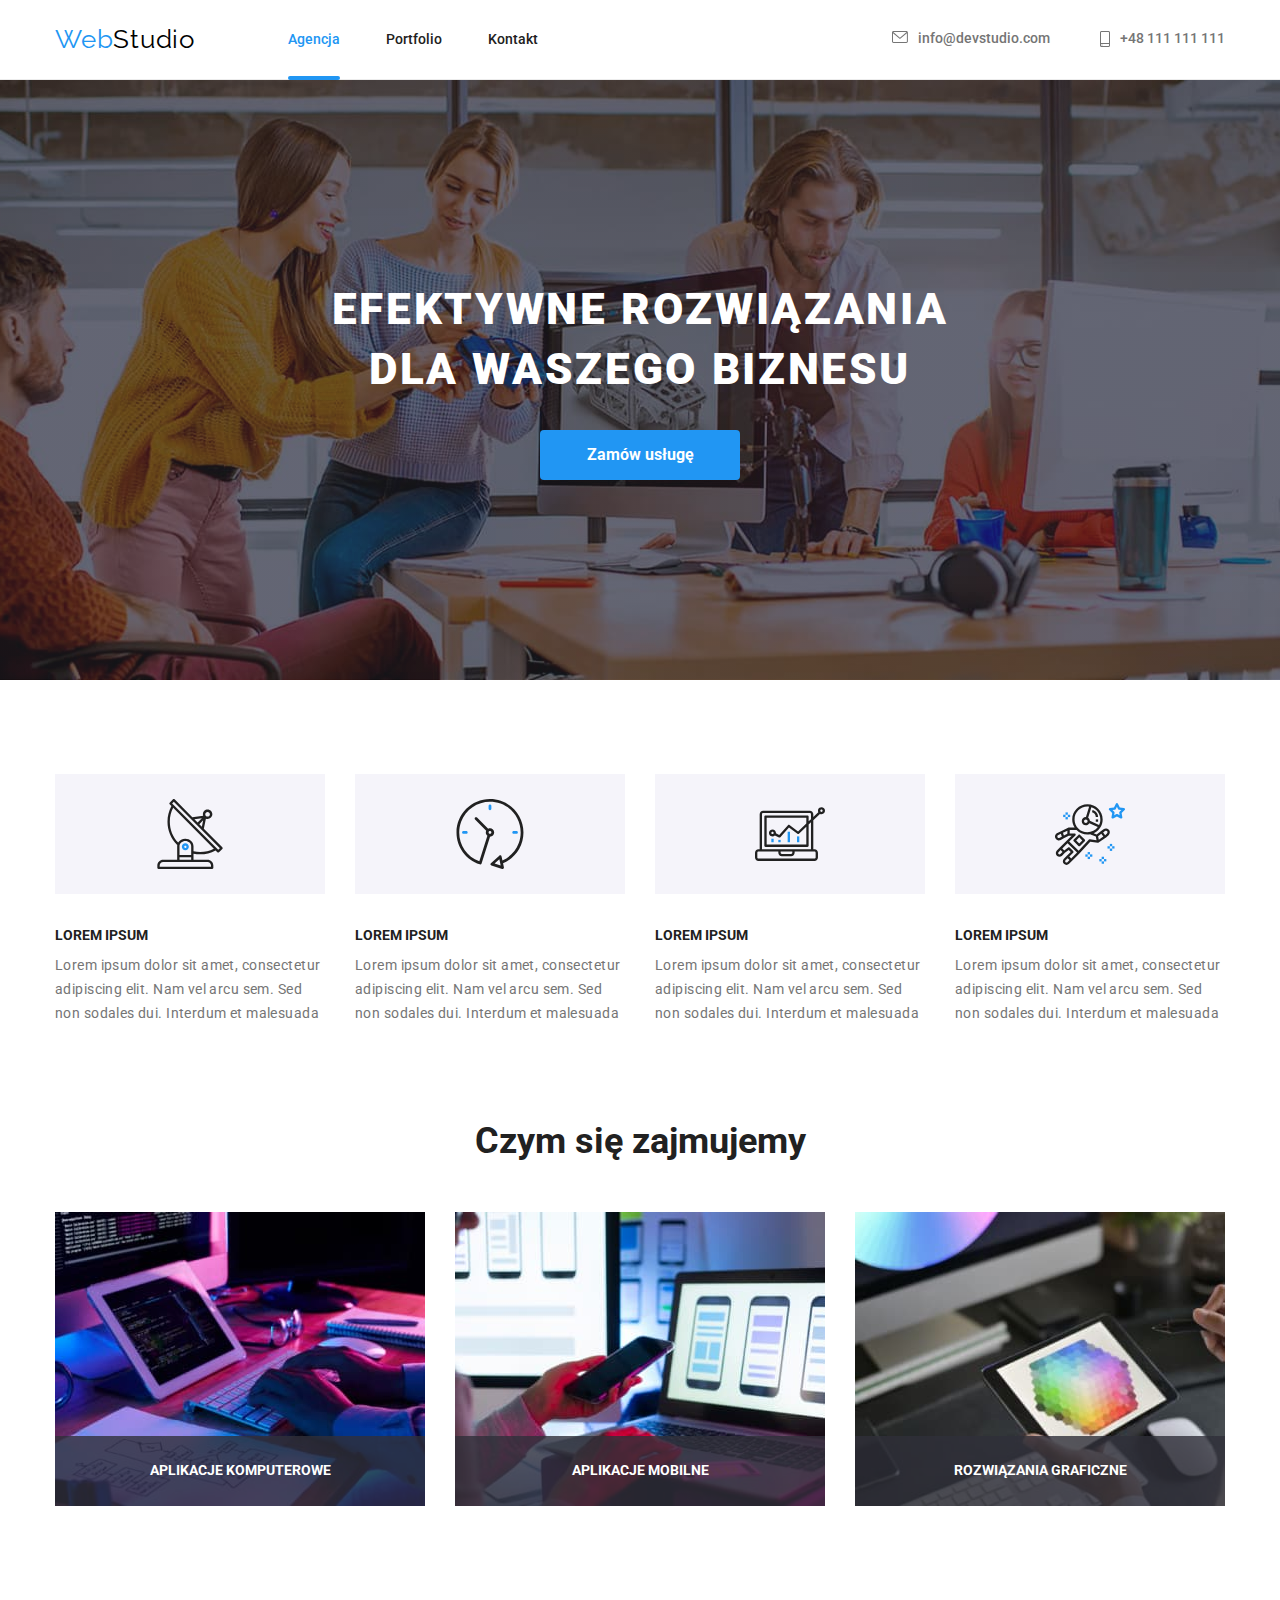
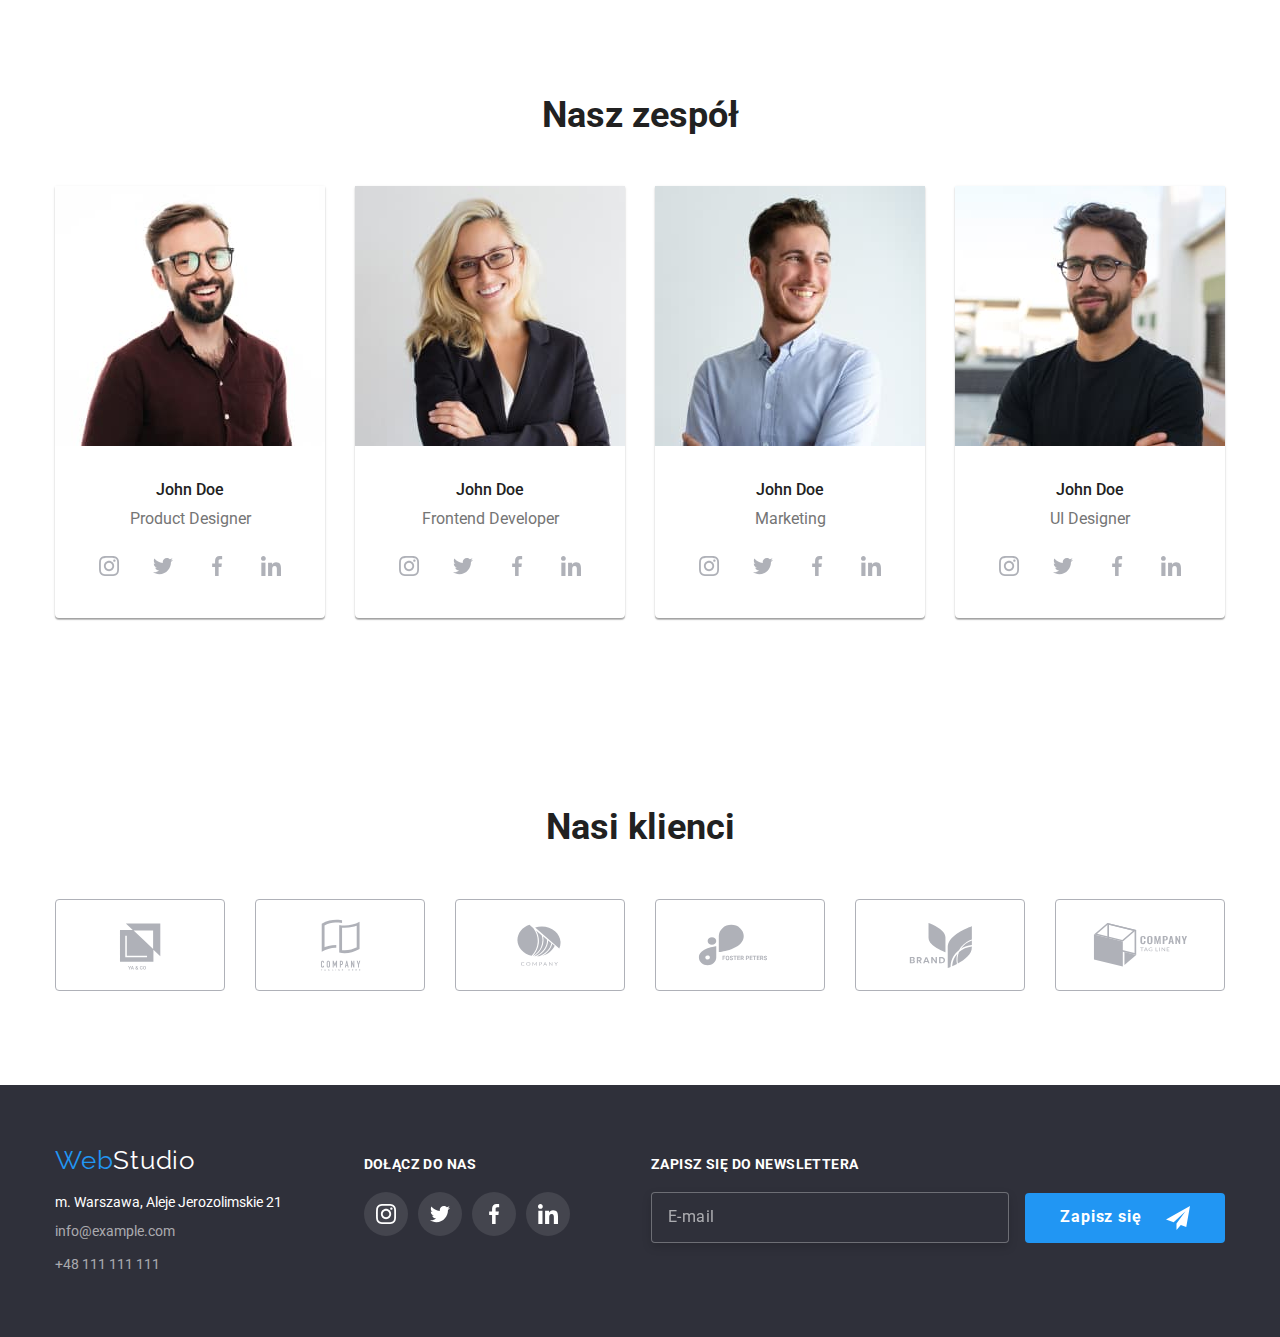
==== commit 56e87d30: "hw7 done" ====
--- a/index.html
+++ b/index.html
@@ -12,39 +12,41 @@
       rel="stylesheet"
     />
     <link rel="stylesheet" href="css/modern-normalize.min.css" />
-    <link rel="stylesheet" href="css/style.css" />
-    <link rel="stylesheet" href="css/style.css" />
+    <!-- <link rel="stylesheet" href="css/style.css" /> -->
+    <link rel="stylesheet" href="css/main.min.css" />
   </head>
   <body>
     <!-- HEADER -->
     <header class="header">
-      <div class="container haeder__container">
+      <div class="container header__container">
         <!-- HEADER NAVIGATION -->
-        <nav class="navigation">
+        <nav class="header__nav">
           <a class="logo" href="#"><span class="logo__web">Web</span>Studio</a>
-          <ul class="nav-content">
-            <li><a class="nav-links nav-agency" href="#">Agencja</a></li>
-            <li><a class="nav-links" href="portfolio.html">Portfolio</a></li>
-            <li><a class="nav-links" href="#">Kontakt</a></li>
+          <ul class="header__nav-list">
+            <li>
+              <a class="header__nav-item header__nav-item--line" href="#"
+                >Agencja</a
+              >
+            </li>
+            <li>
+              <a class="header__nav-item" href="portfolio.html">Portfolio</a>
+            </li>
+            <li><a class="header__nav-item" href="#">Kontakt</a></li>
           </ul>
         </nav>
         <!-- HEADER CONTACTS -->
-        <ul class="contacts-header-content">
+        <ul class="header__contact-list">
           <li>
-            <a class="contacts-header" href="mailto:info@devstudio.com">
-              <svg class="contacts-header-icon-envelope" width="16" height="12">
+            <a class="header__contact-link" href="mailto:info@devstudio.com">
+              <svg class="header__icon-envelope" width="16" height="12">
                 <use href="images/icons.svg#icon-envelope"></use>
               </svg>
               info@devstudio.com
             </a>
           </li>
           <li>
-            <a class="contacts-header" href="tel:+48111111111">
-              <svg
-                class="contacts-header-icon-smartphone"
-                width="10"
-                height="16"
-              >
+            <a class="header__contact-link" href="tel:+48111111111">
+              <svg class="header__icon-smartphone" width="10" height="16">
                 <use href="images/icons.svg#icon-smartphone"></use>
               </svg>
               +48 111 111 111
@@ -56,16 +58,20 @@
     <!-- MAIN -->
     <main>
       <!-- HERO -->
-      <section class="section hero-section">
-        <div class="hero-content">
-          <h1 class="hero-text">EFEKTYWNE ROZWIĄZANIA DLA WASZEGO BIZNESU</h1>
-          <button class="all-buttons button-main" type="button" data-modal-open>
+      <section class="section hero">
+        <div class="hero__content">
+          <h1 class="hero__title">EFEKTYWNE ROZWIĄZANIA DLA WASZEGO BIZNESU</h1>
+          <button class="btn btn--hero" type="button" data-modal-open>
             Zamów usługę
           </button>
           <!-- MODAL -->
           <div class="backdrop is-hidden" data-modal>
             <div class="modal">
-              <button class="modal-close-button" data-modal-close>
+              <button
+                class="btn btn--modal-close"
+                type="button"
+                data-modal-close
+              >
                 <svg width="30" height="30">
                   <use
                     width="18"
@@ -76,77 +82,79 @@
                   ></use>
                 </svg>
               </button>
-              <h2 class="modal-title">
-                Zostaw swoje dane w formularzu poniżej
-              </h2>
               <!-- MODAL FORM -->
+              <h2 class="order-form">Zostaw swoje dane w formularzu poniżej</h2>
               <form name="order" id="order" autocomplete="on" validate>
                 <div role="group" aria-labelledby="order">
-                  <label class="order-label">
-                    <svg class="order-form-icon" width="18" height="18">
+                  <label class="order-form__label">
+                    <svg class="order-form__icon" width="18" height="18">
                       <use href="images/icons.svg#icon-modal-first-name"></use>
                     </svg>
-                    <span class="order-input-title">Imię</span>
+                    <span class="order-form__input-title">Imię</span>
                     <input
-                      class="order-input"
+                      class="order-form__input"
                       name="order-first-name"
                       minlength="2"
                       required
                     />
                   </label>
-                  <label class="order-label">
-                    <svg class="order-form-icon" width="18" height="18">
+                  <label class="order-form__label">
+                    <svg class="order-form__icon" width="18" height="18">
                       <use href="images/icons.svg#icon-modal-phone"></use>
                     </svg>
-                    <span class="order-input-title">Telefon</span>
+                    <span class="order-form__input-title">Telefon</span>
                     <input
-                      class="order-input"
+                      class="order-form__input"
                       type="tel"
                       name="order-tel"
                       minlength="9"
                       required
                     />
                   </label>
-                  <label class="order-label">
-                    <svg class="order-form-icon" width="18" height="18">
+                  <label class="order-form__label">
+                    <svg class="order-form__icon" width="18" height="18">
                       <use href="images/icons.svg#icon-modal-email"></use>
                     </svg>
-                    <span class="order-input-title">Email</span>
+                    <span class="order-form__input-title">Email</span>
                     <input
-                      class="order-input"
+                      class="order-form__input"
                       type="email"
                       name="order-email"
                       required
                     />
                   </label>
-                  <label class="order-label">
-                    <span class="order-input-title">Komentarz</span>
+                  <label class="order-form__label">
+                    <span class="order-form__input-title">Komentarz</span>
                     <textarea
-                      class="order-textarea"
+                      class="order-form__textarea"
                       name="order-comment"
                       rows="6"
                       placeholder="Wprowadź tekst"
                     ></textarea>
                   </label>
-                  <label class="order-label">
+                  <label class="order-form__label">
                     <input
-                      class="order-checkbox-input"
+                      class="order-form__checkbox-input"
                       name="order-checkbox"
                       type="checkbox"
                       required
                     />
-                    <svg class="order-checkbox-icon" width="16" height="15">
+                    <svg
+                      class="order-form__checkbox-icon"
+                      width="16"
+                      height="15"
+                    >
                       <use href="images/icons.svg#icon-check"></use>
                     </svg>
-                    <span class="order-checkbox-text">
+                    <span class="order-form__checkbox-text">
                       Oświadczam iż akceptuję
-                      <a class="order-links" href="#">Regulamin</a> i
-                      <a class="order-links" href="#">Politykę Prywatności</a>.
+                      <a class="order-form__link" href="#">Regulamin</a> i
+                      <a class="order-form__link" href="#"
+                        >Politykę Prywatności</a
+                      >.
                     </span>
                   </label>
-                  <button class="all-buttons button-order" type="submit">
-                    Wyślij
-                  </button>
+                  <button class="btn btn--order" type="submit">Wyślij</button>
                 </div>
               </form>
             </div>
@@ -156,9 +164,9 @@
       <!-- OUR STRENGTHS -->
       <section class="section">
         <div class="container">
-          <ul class="lorem-ipsum-list">
-            <li>
-              <svg width="270" height="120">
+          <ul class="our-strengths">
+            <li>
+              <svg class="our-strengths__icon" width="270" height="120">
                 <use
                   width="70"
                   height="70"
@@ -167,14 +175,14 @@
                   href="images/icons.svg#icon-antenna"
                 ></use>
               </svg>
-              <h4 class="lorem-ipsum-title">LOREM IPSUM</h4>
-              <p class="lorem-ipsum-text">
+              <h4 class="our-strengths__titles">LOREM IPSUM</h4>
+              <p class="our-strengths__text">
                 Lorem ipsum dolor sit amet, consectetur adipiscing elit. Nam vel
                 arcu sem. Sed non sodales dui. Interdum et malesuada
               </p>
             </li>
             <li>
-              <svg width="270" height="120">
+              <svg class="our-strengths__icon" width="270" height="120">
                 <use
                   width="70"
                   height="70"
@@ -183,14 +191,14 @@
                   href="images/icons.svg#icon-clock"
                 ></use>
               </svg>
-              <h4 class="lorem-ipsum-title">LOREM IPSUM</h4>
-              <p class="lorem-ipsum-text">
+              <h4 class="our-strengths__titles">LOREM IPSUM</h4>
+              <p class="our-strengths__text">
                 Lorem ipsum dolor sit amet, consectetur adipiscing elit. Nam vel
                 arcu sem. Sed non sodales dui. Interdum et malesuada
               </p>
             </li>
             <li>
-              <svg width="270" height="120">
+              <svg class="our-strengths__icon" width="270" height="120">
                 <use
                   width="70"
                   height="70"
@@ -199,14 +207,14 @@
                   href="images/icons.svg#icon-diagram"
                 ></use>
               </svg>
-              <h4 class="lorem-ipsum-title">LOREM IPSUM</h4>
-              <p class="lorem-ipsum-text">
+              <h4 class="our-strengths__titles">LOREM IPSUM</h4>
+              <p class="our-strengths__text">
                 Lorem ipsum dolor sit amet, consectetur adipiscing elit. Nam vel
                 arcu sem. Sed non sodales dui. Interdum et malesuada
               </p>
             </li>
             <li>
-              <svg width="270" height="120">
+              <svg class="our-strengths__icon" width="270" height="120">
                 <use
                   width="70"
                   height="70"
@@ -215,8 +223,8 @@
                   href="images/icons.svg#icon-astronaut"
                 ></use>
               </svg>
-              <h4 class="lorem-ipsum-title">LOREM IPSUM</h4>
-              <p class="lorem-ipsum-text">
+              <h4 class="our-strengths__titles">LOREM IPSUM</h4>
+              <p class="our-strengths__text">
                 Lorem ipsum dolor sit amet, consectetur adipiscing elit. Nam vel
                 arcu sem. Sed non sodales dui. Interdum et malesuada
               </p>
@@ -227,57 +235,57 @@
       <!-- WHAT WE DO -->
       <section class="section">
         <div class="container">
-          <h2 class="sections-titles what-we-do-title">Czym się zajmujemy</h2>
-          <ul class="what-we-do-pictures">
-            <li>
+          <h2 class="section__title">Czym się zajmujemy</h2>
+          <ul class="what-we-do">
+            <li class="what-we-do__item">
               <img
                 src="images/keyboard.jpg"
                 alt="człowiek pisze na klawiaturze"
                 width="370"
                 height="294"
               />
-              <h4 class="what-we-do-img-title">aplikacje komputerowe</h4>
-            </li>
-            <li>
+              <h4 class="what-we-do__img-title">aplikacje komputerowe</h4>
+            </li>
+            <li class="what-we-do__item">
               <img
                 src="images/phone.jpg"
                 alt="człowiek trzyma telefon"
                 width="370"
                 height="294"
               />
-              <h4 class="what-we-do-img-title">aplikacje mobilne</h4>
-            </li>
-            <li>
+              <h4 class="what-we-do__img-title">aplikacje mobilne</h4>
+            </li>
+            <li class="what-we-do__item">
               <img
                 src="images/teblet.jpg"
                 alt="człowiek trzyma tablet"
                 width="370"
                 height="294"
               />
-              <h4 class="what-we-do-img-title">rozwiązania graficzne</h4>
+              <h4 class="what-we-do__img-title">rozwiązania graficzne</h4>
             </li>
           </ul>
         </div>
       </section>
       <!-- OUR TEAM-->
-      <section class="section our-team-section">
+      <section class="section section--our-team">
         <div class="container">
-          <h2 class="sections-titles our-team-title">Nasz zespół</h2>
+          <h2 class="section__title">Nasz zespół</h2>
           <ul class="our-team">
             <!-- OUR TEAM CARD 1 -->
             <li>
-              <figure class="our-team-figure">
+              <figure class="our-team__figure">
                 <img
                   src="images/product-designer.jpg"
                   alt="John Doe"
                   width="270"
                   height="260"
                 />
-                <figcaption class="our-team-figcaption">
-                  <h4 class="team-names">John Doe</h4>
-                  <p class="team-job">Product Designer</p>
-                  <div class="our-team-container">
-                    <a class="our-team-links" href="#">
+                <figcaption class="our-team__figcaption">
+                  <h4 class="our-team__names">John Doe</h4>
+                  <p class="our-team__job">Product Designer</p>
+                  <div class="our-team__link-container">
+                    <a class="our-team__link" href="#">
                       <svg width="44" height="44">
                         <use
                           width="20"
@@ -288,7 +296,7 @@
                         ></use>
                       </svg>
                     </a>
-                    <a class="our-team-links" href="#">
+                    <a class="our-team__link" href="#">
                       <svg width="44" height="44">
                         <use
                           width="20"
@@ -299,7 +307,7 @@
                         ></use>
                       </svg>
                     </a>
-                    <a class="our-team-links" href="#">
+                    <a class="our-team__link" href="#">
                       <svg width="44" height="44">
                         <use
                           width="20"
@@ -310,7 +318,7 @@
                         ></use>
                       </svg>
                     </a>
-                    <a class="our-team-links" href="#">
+                    <a class="our-team__link" href="#">
                       <svg width="44" height="44">
                         <use
                           width="20"
@@ -327,18 +335,18 @@
             </li>
             <!-- OUR TEAM CARD 2 -->
             <li>
-              <figure class="our-team-figure">
+              <figure class="our-team__figure">
                 <img
                   src="images/frontend-developer.jpg"
                   alt="John Doe"
                   width="270"
                   height="260"
                 />
-                <figcaption class="our-team-figcaption">
-                  <h4 class="team-names">John Doe</h4>
-                  <p class="team-job">Frontend Developer</p>
-                  <div class="our-team-container">
-                    <a class="our-team-links" href="#">
+                <figcaption class="our-team__figcaption">
+                  <h4 class="our-team__names">John Doe</h4>
+                  <p class="our-team__job">Frontend Developer</p>
+                  <div class="our-team__link-container">
+                    <a class="our-team__link" href="#">
                       <svg width="44" height="44">
                         <use
                           width="20"
@@ -349,7 +357,7 @@
                         ></use>
                       </svg>
                     </a>
-                    <a class="our-team-links" href="#">
+                    <a class="our-team__link" href="#">
                       <svg width="44" height="44">
                         <use
                           width="20"
@@ -360,7 +368,7 @@
                         ></use>
                       </svg>
                     </a>
-                    <a class="our-team-links" href="#">
+                    <a class="our-team__link" href="#">
                       <svg width="44" height="44">
                         <use
                           width="20"
@@ -371,7 +379,7 @@
                         ></use>
                       </svg>
                     </a>
-                    <a class="our-team-links" href="#">
+                    <a class="our-team__link" href="#">
                       <svg width="44" height="44">
                         <use
                           width="20"
@@ -388,18 +396,18 @@
             </li>
             <!-- OUR TEAM CARD 3 -->
             <li>
-              <figure class="our-team-figure">
+              <figure class="our-team__figure">
                 <img
                   src="images/marketing.jpg"
                   alt="John Doe"
                   width="270"
                   height="260"
                 />
-                <figcaption class="our-team-figcaption">
-                  <h4 class="team-names">John Doe</h4>
-                  <p class="team-job">Marketing</p>
-                  <div class="our-team-container">
-                    <a class="our-team-links" href="#">
+                <figcaption class="our-team__figcaption">
+                  <h4 class="our-team__names">John Doe</h4>
+                  <p class="our-team__job">Marketing</p>
+                  <div class="our-team__link-container">
+                    <a class="our-team__link" href="#">
                       <svg width="44" height="44">
                         <use
                           width="20"
@@ -410,7 +418,7 @@
                         ></use>
                       </svg>
                     </a>
-                    <a class="our-team-links" href="#">
+                    <a class="our-team__link" href="#">
                       <svg width="44" height="44">
                         <use
                           width="20"
@@ -421,7 +429,7 @@
                         ></use>
                       </svg>
                     </a>
-                    <a class="our-team-links" href="#">
+                    <a class="our-team__link" href="#">
                       <svg width="44" height="44">
                         <use
                           width="20"
@@ -432,7 +440,7 @@
                         ></use>
                       </svg>
                     </a>
-                    <a class="our-team-links" href="#">
+                    <a class="our-team__link" href="#">
                       <svg width="44" height="44">
                         <use
                           width="20"
@@ -449,18 +457,18 @@
             </li>
             <!-- OUR TEAM CARD 4 -->
             <li>
-              <figure class="our-team-figure">
+              <figure class="our-team__figure">
                 <img
                   src="images/ui-designer.jpg"
                   alt="John Doe"
                   width="270"
                   height="260"
                 />
-                <figcaption class="our-team-figcaption">
-                  <h4 class="team-names">John Doe</h4>
-                  <p class="team-job">UI Designer</p>
-                  <div class="our-team-container">
-                    <a class="our-team-links" href="#">
+                <figcaption class="our-team__figcaption">
+                  <h4 class="our-team__names">John Doe</h4>
+                  <p class="our-team__job">UI Designer</p>
+                  <div class="our-team__link-container">
+                    <a class="our-team__link" href="#">
                       <svg width="44" height="44">
                         <use
                           width="20"
@@ -471,7 +479,7 @@
                         ></use>
                       </svg>
                     </a>
-                    <a class="our-team-links" href="#">
+                    <a class="our-team__link" href="#">
                       <svg width="44" height="44">
                         <use
                           width="20"
@@ -482,7 +490,7 @@
                         ></use>
                       </svg>
                     </a>
-                    <a class="our-team-links" href="#">
+                    <a class="our-team__link" href="#">
                       <svg width="44" height="44">
                         <use
                           width="20"
@@ -493,7 +501,7 @@
                         ></use>
                       </svg>
                     </a>
-                    <a class="our-team-links" href="#">
+                    <a class="our-team__link" href="#">
                       <svg width="44" height="44">
                         <use
                           width="20"
@@ -514,9 +522,9 @@
       <!-- OUR CUSTOMERS -->
       <section class="section">
         <div class="container">
-          <h2 class="sections-titles our-customers-title">Nasi klienci</h2>
-          <div class="our-customers-container">
-            <a class="our-customers-links" href="#">
+          <h2 class="section__title">Nasi klienci</h2>
+          <div class="our-customers">
+            <a class="our-customers__link" href="#">
               <svg width="170" height="90">
                 <use
                   width="106"
@@ -527,7 +535,7 @@
                 ></use>
               </svg>
             </a>
-            <a class="our-customers-links" href="#">
+            <a class="our-customers__link" href="#">
               <svg width="170" height="90">
                 <use
                   width="106"
@@ -538,7 +546,7 @@
                 ></use>
               </svg>
             </a>
-            <a class="our-customers-links" href="#">
+            <a class="our-customers__link" href="#">
               <svg width="170" height="90">
                 <use
                   width="106"
@@ -549,7 +557,7 @@
                 ></use>
               </svg>
             </a>
-            <a class="our-customers-links" href="#">
+            <a class="our-customers__link" href="#">
               <svg width="170" height="90">
                 <use
                   width="106"
@@ -560,7 +568,7 @@
                 ></use>
               </svg>
             </a>
-            <a class="our-customers-links" href="#">
+            <a class="our-customers__link" href="#">
               <svg width="170" height="90">
                 <use
                   width="106"
@@ -571,7 +579,7 @@
                 ></use>
               </svg>
             </a>
-            <a class="our-customers-links" href="#">
+            <a class="our-customers__link" href="#">
               <svg width="170" height="90">
                 <use
                   width="106"
@@ -587,27 +595,27 @@
       </section>
     </main>
     <!-- FOOTER -->
-    <footer class="footer-bg">
-      <div class="container footer-content">
+    <footer class="footer">
+      <div class="container footer__container">
         <!-- FOOTER CONTACTS -->
         <div>
           <a class="logo logo--footer" href="#">
             <span class="logo__web">Web</span>Studio
           </a>
-          <address class="footer-address">
-            <ul class="footer-address-list">
+          <address class="footer__address">
+            <ul class="footer__address-list">
               <li>
-                <p class="company-address">
+                <p class="footer__company-address">
                   m. Warszawa, Aleje Jerozolimskie 21
                 </p>
               </li>
               <li>
-                <a class="contacts-footer" href="mailto:info@example.com">
+                <a class="footer__contact-link" href="mailto:info@example.com">
                   info@example.com
                 </a>
               </li>
               <li>
-                <a class="contacts-footer" href="tel:+48111111111">
+                <a class="footer__contact-link" href="tel:+48111111111">
                   +48 111 111 111
                 </a>
               </li>
@@ -615,11 +623,11 @@
           </address>
         </div>
         <!-- FOOTER JOIN US -->
-        <div class="join-us-container">
-          <h3 class="footer-titles">dołącz do nas</h3>
-          <div class="join-us-links-container">
-            <a class="join-us-links" href="#">
-              <svg class="join-us-svg" width="44" height="44">
+        <div class="footer__join-us">
+          <h3 class="footer__titles">dołącz do nas</h3>
+          <div class="footer__social-container">
+            <a class="footer__social" href="#">
+              <svg class="footer__social-icon" width="44" height="44">
                 <use
                   width="20"
                   height="20"
@@ -629,8 +637,8 @@
                 ></use>
               </svg>
             </a>
-            <a class="join-us-links" href="#">
-              <svg class="join-us-svg" width="44" height="44">
+            <a class="footer__social" href="#">
+              <svg class="footer__social-icon" width="44" height="44">
                 <use
                   width="20"
                   height="20"
@@ -640,8 +648,8 @@
                 ></use>
               </svg>
             </a>
-            <a class="join-us-links" href="#">
-              <svg class="join-us-svg" width="44" height="44">
+            <a class="footer__social" href="#">
+              <svg class="footer__social-icon" width="44" height="44">
                 <use
                   width="20"
                   height="20"
@@ -651,8 +659,8 @@
                 ></use>
               </svg>
             </a>
-            <a class="join-us-links" href="#">
-              <svg class="join-us-svg" width="44" height="44">
+            <a class="footer__social" href="#">
+              <svg class="footer__social-icon" width="44" height="44">
                 <use
                   width="20"
                   height="20"
@@ -667,13 +675,14 @@
         <!-- FOOTER NEWSLETTER -->
         <form name="newsletter" id="newsletter" autocomplete="on" validate>
           <div
-            class="newsletter-container"
+            class="footer__label-container"
             role="group"
             aria-labelledby="newsletter"
           >
             <label>
-              <span class="footer-titles">zapisz się do newslettera</span>
+              <span class="footer__titles">zapisz się do newslettera</span>
               <input
+                class="footer__input"
                 type="email"
                 name="newsletter-email"
                 placeholder="E-mail"
@@ -681,10 +690,10 @@
               />
             </label>
           </div>
-          <button type="submit" class="all-buttons button-newsletter">
-            <span class="newslatter-button-content">
+          <button type="submit" class="btn btn--newsletter">
+            <span class="footer__btn-container">
               Zapisz się
-              <svg class="newsletter-icon" width="24" height="24">
+              <svg class="footer__btn-icon" width="24" height="24">
                 <use href="images/icons.svg#icon-send"></use>
               </svg>
             </span>
--- a/css/style.css
+++ b/css/style.css
@@ -49,7 +49,7 @@
 }
 
 /* nav */
-.nav-links {
+.header__nav-item {
   color: inherit;
   font-weight: 500;
   font-size: 14px;
@@ -58,15 +58,15 @@
   transition-duration: 250ms;
   transition-timing-function: cubic-bezier(0.4, 0, 0.2, 1);
 }
-.nav-links:focus,
-.nav-links:hover {
-  color: var(--brand-color);
-}
-.nav-portfolio {
+.header__nav-item:focus,
+.header__nav-item:hover {
+  color: var(--brand-color);
+}
+.header__nav-item--line {
   color: var(--brand-color);
   position: relative;
 }
-.nav-portfolio::after {
+.header__nav-item--line::after {
   content: "";
   display: block;
   position: absolute;
@@ -79,26 +79,9 @@
   border-radius: 2px;
   background-color: var(--brand-color);
 }
-.nav-agency {
-  color: var(--brand-color);
-  position: relative;
-}
-.nav-agency::after {
-  content: "";
-  display: block;
-  position: absolute;
-  top: 0;
-  bottom: 0;
-  left: 0;
-  right: 0;
-  transform: translateY(45px);
-  height: 4px;
-  border-radius: 2px;
-  background-color: var(--brand-color);
-}
 
 /* contacts */
-.contacts-header {
+.header__contact-link {
   display: flex;
   color: var(--text-color);
   fill: var(--text-color);
@@ -109,12 +92,12 @@
   transition-duration: 250ms;
   transition-timing-function: cubic-bezier(0.4, 0, 0.2, 1);
 }
-.contacts-header:focus,
-.contacts-header:hover {
+.header__contact-link:focus,
+.header__contact-link:hover {
   color: var(--brand-color);
   fill: var(--brand-color);
 }
-.contacts-footer {
+.footer__contact-link {
   color: var(--contacts-footer-color);
   font-weight: 400;
   font-size: 14px;
@@ -123,26 +106,26 @@
   transition-duration: 250ms;
   transition-timing-function: cubic-bezier(0.4, 0, 0.2, 1);
 }
-.contacts-footer:focus,
-.contacts-footer:hover {
-  color: var(--brand-color);
-}
-.contacts-footer-mail {
+.footer__contact-link:focus,
+.footer__contact-link:hover {
+  color: var(--brand-color);
+}
+.footer__contact-link--mail {
   text-decoration: underline;
 }
-.company-address {
+.footer__company-address {
   color: var(--white-color);
   font-size: 14px;
   line-height: 1.14;
 }
 
 /* buttons */
-.all-buttons {
+.btn {
   cursor: pointer;
   border-radius: 4px;
   border: none;
 }
-.button-main {
+.btn--hero {
   color: var(--white-color);
   background-color: var(--brand-color);
   font-weight: 700;
@@ -154,12 +137,12 @@
   transition-duration: 250ms;
   transition-timing-function: cubic-bezier(0.4, 0, 0.2, 1);
 }
-.button-main:hover,
-.button-main:focus {
+.btn--hero:hover,
+.btn--hero:focus {
   background-color: var(--white-color);
   color: var(--brand-color);
 }
-.buttons-portfolio {
+.btn--portfolio {
   background: var(--background-portfolio-buttons-color);
   color: inherit;
   font-weight: 500;
@@ -170,8 +153,8 @@
   transition-duration: 250ms;
   transition-timing-function: cubic-bezier(0.4, 0, 0.2, 1);
 }
-.buttons-portfolio:focus,
-.buttons-portfolio:hover {
+.btn--portfolio:focus,
+.btn--portfolio:hover {
   background: var(--brand-color);
   color: var(--white-color);
   box-shadow: 0px 3px 1px rgba(0, 0, 0, 0.1), 0px 1px 2px rgba(0, 0, 0, 0.08),
@@ -179,7 +162,7 @@
 }
 
 /* hero */
-.hero-text {
+.hero__title {
   color: var(--white-color);
   font-weight: 900;
   font-size: 44px;
@@ -190,14 +173,14 @@
 }
 
 /* lorem ipsum */
-.lorem-ipsum-title {
+.our-strengths__titles {
   color: inherit;
   font-weight: 700;
   font-size: 14px;
   line-height: 1.14;
   margin-bottom: 10px;
 }
-.lorem-ipsum-text {
+.our-strengths__text {
   color: var(--text-color);
   font-size: 14px;
   line-height: 1.71;
@@ -205,20 +188,22 @@
 }
 
 /* section our team and what we do */
-.sections-titles {
+.section__title {
   color: inherit;
   font-weight: 700;
   font-size: 36px;
   line-height: 1.17;
-}
-.team-names {
+  text-align: center;
+  margin-bottom: 50px;
+}
+.our-team__names {
   color: inherit;
   font-weight: 500;
   font-size: 16px;
   line-height: 1.19;
   margin-bottom: 10px;
 }
-.team-job {
+.our-team__job {
   color: var(--text-color);
   font-size: 16px;
   line-height: 1.19;
@@ -226,13 +211,13 @@
 }
 
 /* pictures-section */
-.pictures-titles {
+.portfolio-cards__title {
   color: inherit;
   font-weight: 700;
   font-size: 18px;
   line-height: 2;
 }
-.pictures-text {
+.portfolio-cards__text {
   color: var(--text-color);
   font-size: 16px;
   line-height: 1.88;
@@ -256,17 +241,17 @@
 .header {
   border-bottom: var(--header-border-bottom) solid 1px;
 }
-.haeder__container {
+.header__container {
   display: flex;
   justify-content: space-between;
   align-items: center;
   padding: 24px 15px;
 }
-.contacts-header-content {
+.header__contact-list {
   display: flex;
   gap: 50px;
 }
-.nav-content {
+.header__nav-list {
   display: flex;
   gap: 46px;
   align-items: center;
@@ -274,7 +259,7 @@
 }
 
 /* hero */
-.hero-section {
+.hero {
   background-image: linear-gradient(
       var(--hero-bg-gradient),
       var(--hero-bg-gradient)
@@ -290,96 +275,92 @@
   max-width: 1600px;
   margin: 0 auto;
 }
-.hero-content {
+.hero__content {
   text-align: center;
   width: 696px;
 }
-.navigation {
+.header__nav {
   display: flex;
 }
 
 /* lorem */
-.lorem-ipsum-list {
+.our-strengths {
   display: flex;
   gap: 30px;
 }
 
 /* what we do */
-.what-we-do-pictures {
+.what-we-do {
   display: flex;
   gap: 30px;
 }
-.what-we-do-title {
+
+/* our team */
+.our-team {
+  display: flex;
+  gap: 30px;
+}
+.section--our-team {
+  background-color: var(--our-team-bg);
+}
+.section-title--our-team {
   text-align: center;
   margin-bottom: 50px;
 }
-
-/* our team */
-.our-team {
-  display: flex;
-  gap: 30px;
-}
-.our-team-section {
-  background-color: var(--our-team-bg);
-}
-.our-team-title {
-  text-align: center;
-  margin-bottom: 50px;
-}
-.our-team-figure {
+.our-team__figure {
   margin: 0;
   background-color: var(--white-color);
   border-radius: 0px 0px 4px 4px;
   box-shadow: 0px 1px 3px rgba(0, 0, 0, 0.12), 0px 1px 1px rgba(0, 0, 0, 0.14),
     0px 2px 1px rgba(0, 0, 0, 0.2);
 }
-.our-team-figcaption {
+.our-team__figcaption {
   text-align: center;
   padding: 30px 0;
 }
 
 /* footer */
-.footer-bg {
+.footer {
   background-color: var(--header-footer-bg);
 }
-.footer-content {
+.footer__container {
   display: flex;
   justify-content: space-between;
   padding: 60px 15px;
 }
-.footer-address {
+.footer__address {
   padding-top: 20px;
   font-style: normal;
 }
-.footer-address-list {
+.footer__address-list {
   display: flex;
   flex-direction: column;
   gap: 9px;
 }
 
 /* portfolio */
-.buttons-list {
+.portfolio-btn {
   display: flex;
   justify-content: center;
   gap: 8px;
   margin-bottom: 50px;
 }
-.pictures-list {
+.portfolio-cards {
   display: flex;
   flex-wrap: wrap;
   gap: 30px;
 }
-.pictures-figure {
+.portfolio-cards__figure {
   margin: 0;
 }
-.pictures-figure:hover {
+.portfolio-cards__figure:hover {
   box-shadow: 0px 1px 1px rgba(0, 0, 0, 0.12), 0px 4px 4px rgba(0, 0, 0, 0.06),
     1px 4px 6px rgba(0, 0, 0, 0.16);
 }
-.pictures-figure > img {
+.portfolio-cards__img {
   vertical-align: bottom;
 }
-.pictures-figcaption {
+.portfolio-cards__figcaption {
   border-width: 0 1px 1px 1px;
   border-style: solid;
   border-color: var(--pictures-figcaption-border-color);
@@ -387,28 +368,28 @@
 }
 
 /* header icons */
-.contacts-header-icon-envelope {
+.header__icon-envelope {
   margin-right: 10px;
   vertical-align: -1px;
 }
-.contacts-header-icon-smartphone {
+.header__icon-smartphone {
   margin-right: 10px;
   vertical-align: -3px;
 }
 
 /* lorem ipsum icons */
-.lorem-ipsum-list > li > svg {
+.our-strengths__icon {
   background-color: var(--our-strenghts-icon-bg);
   margin-bottom: 30px;
 }
 
 /* our team icons */
-.our-team-container {
+.our-team__link-container {
   display: flex;
   gap: 10px;
   justify-content: center;
 }
-.our-team-links {
+.our-team__link {
   font-size: 0;
   border-radius: 50%;
   fill: var(--icons-fill);
@@ -416,22 +397,18 @@
   transition-duration: 250ms;
   transition-timing-function: cubic-bezier(0.4, 0, 0.2, 1);
 }
-.our-team-links:hover,
-.our-team-links:focus {
+.our-team__link:hover,
+.our-team__link:focus {
   fill: var(--white-color);
   background-color: var(--brand-color);
 }
 
 /* our customers */
-.our-customers-title {
-  text-align: center;
-  margin-bottom: 50px;
-}
-.our-customers-container {
+.our-customers {
   display: flex;
   gap: 30px;
 }
-.our-customers-links {
+.our-customers__link {
   width: 170px;
   font-size: 0;
   border: 1px solid var(--icons-fill);
@@ -441,17 +418,17 @@
   transition-duration: 250ms;
   transition-timing-function: cubic-bezier(0.4, 0, 0.2, 1);
 }
-.our-customers-links:hover,
-.our-customers-links:focus {
+.our-customers__link:hover,
+.our-customers__link:focus {
   fill: var(--brand-color);
   border-color: var(--brand-color);
 }
 
 /* join us */
-.join-us-container {
+.footer__join-us {
   margin-top: 12px;
 }
-.footer-titles {
+.footer__titles {
   font-weight: 700;
   font-size: 14px;
   line-height: 1.14;
@@ -461,33 +438,33 @@
   margin-bottom: 20px;
   display: block;
 }
-.join-us-links-container {
+.footer__social-container {
   display: flex;
   gap: 10px;
 }
-.join-us-links {
+.footer__social {
   font-size: 0;
   border-radius: 50%;
   transition-property: background-color;
   transition-duration: 250ms;
   transition-timing-function: cubic-bezier(0.4, 0, 0.2, 1);
 }
-.join-us-links:hover,
-.join-us-links:focus {
+.footer__social:hover,
+.footer__social:focus {
   background-color: var(--brand-color);
 }
-.join-us-svg {
+.footer__social-icon {
   background-color: var(--join-us-links-bg);
   fill: var(--white-color);
   border-radius: 50%;
 }
 
 /* hw5 */
-.what-we-do-pictures > li {
+.what-we-do__item {
   position: relative;
   font-size: 0;
 }
-.what-we-do-img-title {
+.what-we-do__img-title {
   position: absolute;
   bottom: 0;
   left: 0;
@@ -500,25 +477,25 @@
   color: var(--white-color);
   background-color: var(--what-we-do-img-title-bg);
 }
-.portfolio-cards-box {
+.portfolio-cards__box {
   position: relative;
   overflow: hidden;
   font-size: 0;
 }
-.pictures-description {
+.portfolio-cards__description {
   font-size: 18px;
   line-height: 28px;
   color: var(--white-color);
   padding: 49px 45px 49px 24px;
 }
-.portfolio-cards-overlay {
+.portfolio-cards__overlay {
   position: absolute;
   top: 0;
   background-color: var(--portfolio-cards-bg);
   transform: translateY(100%);
   transition: transform 250ms cubic-bezier(0.4, 0, 0.2, 1);
 }
-.pictures-figure:hover .portfolio-cards-overlay {
+.portfolio-cards__figure:hover .portfolio-cards__overlay {
   transform: translateY(0);
 }
 
@@ -563,7 +540,7 @@
   transform: scale(0.1);
   border-radius: 50%;
 }
-.modal-close-button {
+.btn--modal-close {
   position: absolute;
   right: 8px;
   top: 8px;
@@ -576,11 +553,11 @@
 }
 
 /* newsletter */
-.newsletter-container {
+.footer__label-container {
   margin-top: 12px;
   display: inline-block;
 }
-input[name="newsletter-email"] {
+.footer__input {
   background-color: var(--header-footer-bg);
   border: 1px solid var(--nesletter-input-border);
   filter: drop-shadow(0px 4px 4px rgba(0, 0, 0, 0.15));
@@ -589,13 +566,13 @@
   padding: 15px 16px;
   width: 358px;
 }
-input[name="newsletter-email"]::placeholder {
+.footer__input::placeholder {
   font-size: 16px;
   line-height: 1.25;
   letter-spacing: 0.03em;
   color: var(--newsletter-placeholder);
 }
-.button-newsletter {
+.btn--newsletter {
   background-color: var(--brand-color);
   width: 200px;
   height: 50px;
@@ -609,22 +586,22 @@
   line-height: 1.88;
   letter-spacing: 0.06em;
 }
-.button-newsletter:hover,
-.button-newsletter:focus {
+.btn--newsletter:hover,
+.btn--newsletter:focus {
   background-color: var(--white-color);
   color: var(--brand-color);
 }
-.button-newsletter:hover .newsletter-icon,
-.button-newsletter:focus .newsletter-icon {
+.btn--newsletter:hover .footer__btn-icon,
+.btn--newsletter:focus .footer__btn-icon {
   fill: var(--brand-color);
 }
-.newslatter-button-content {
+.footer__btn-container {
   display: flex;
   justify-content: center;
   align-items: center;
   gap: 24px;
 }
-.newsletter-icon {
+.footer__btn-icon {
   fill: var(--white-color);
   transition-property: fill;
   transition-duration: 250ms;
@@ -632,14 +609,14 @@
 }
 
 /* modal form */
-.modal-title {
+.order-form {
   font-size: 20px;
   line-height: 1, 15;
   letter-spacing: 0.03em;
   color: inherit;
   margin-bottom: 12px;
 }
-.order-input-title {
+.order-form__input-title {
   font-size: 12px;
   line-height: 1.17;
   letter-spacing: 0.01em;
@@ -648,7 +625,7 @@
   display: block;
   text-align: left;
 }
-.button-order {
+.btn--order {
   width: 200px;
   height: 50px;
   background-color: var(--brand-color);
@@ -663,28 +640,28 @@
   transition-duration: 250ms;
   transition-timing-function: cubic-bezier(0.4, 0, 0.2, 1);
 }
-.button-order:hover,
-.button-order:focus {
+.btn--order:hover,
+.btn--order:focus {
   background-color: var(--white-color);
   color: var(--brand-color);
 }
-.order-links {
+.order-form__link {
   text-decoration: underline;
   color: var(--brand-color);
 }
-.order-checkbox-text {
+.order-form__checkbox-text {
   font-size: 14px;
   line-height: 1.71;
   letter-spacing: 0.03em;
   color: var(--text-color);
 }
-.order-label {
+.order-form__label {
   display: block;
   margin-bottom: 10px;
   width: 100%;
   position: relative;
 }
-.order-textarea {
+.order-form__textarea {
   resize: none;
   border: 1px solid var(--order-input-placeholder);
   border-radius: 4px;
@@ -698,13 +675,13 @@
   transition-duration: 250ms;
   transition-timing-function: cubic-bezier(0.4, 0, 0.2, 1);
 }
-.order-textarea::placeholder {
+.order-form__textarea::placeholder {
   font-size: 12px;
   line-height: 1.17;
   letter-spacing: 0.01em;
   color: var(--order-textarea-placeholder);
 }
-.order-input {
+.order-form__input {
   width: 100%;
   border: 1px solid var(--order-input-placeholder);
   border-radius: 4px;
@@ -715,16 +692,16 @@
   transition-duration: 250ms;
   transition-timing-function: cubic-bezier(0.4, 0, 0.2, 1);
 }
-.order-label:focus-within .order-input {
+.order-form__label:focus-within .order-form__input {
   border: 1px solid var(--brand-color);
 }
-.order-label:focus-within .order-form-icon {
+.order-form__label:focus-within .order-form__icon {
   fill: var(--brand-color);
 }
-.order-textarea:focus {
+.order-form__textarea:focus {
   border: 1px solid var(--brand-color);
 }
-.order-form-icon {
+.order-form__icon {
   position: absolute;
   left: 15px;
   top: 30px;
@@ -732,7 +709,7 @@
   transition-duration: 250ms;
   transition-timing-function: cubic-bezier(0.4, 0, 0.2, 1);
 }
-.order-checkbox-icon {
+.order-form__checkbox-icon {
   position: absolute;
   fill: var(--white-color);
   border: 2px solid var(--body-color);
@@ -743,10 +720,10 @@
   transition-duration: 250ms;
   transition-timing-function: cubic-bezier(0.4, 0, 0.2, 1);
 }
-.order-checkbox-input {
-  margin-right: 5px;
-}
-.order-checkbox-input:checked + .order-checkbox-icon {
+.order-form__checkbox-input {
+  margin-right: 7px;
+}
+.order-form__checkbox-input:checked + .order-form__checkbox-icon {
   fill: var(--brand-color);
   border: none;
 }
--- a/css/main.min.css
+++ b/css/main.min.css
@@ -0,0 +1 @@
+body{font-family:"Roboto",sans-serif;color:#212121}ul{list-style-type:none}a{text-decoration:none}.container{width:100%;max-width:1200px;margin:0 auto;padding:0 15px}.section{padding:94px 0}.section__title{color:inherit;font-weight:700;font-size:36px;line-height:1.17;text-align:center;margin-bottom:50px}.section--our-team{background-color:var(--our-team-bg)}.section:nth-child(3){padding-top:0}.header{border-bottom:#ececec solid 1px}.header__container{display:-webkit-box;display:-ms-flexbox;display:flex;-webkit-box-pack:justify;-ms-flex-pack:justify;justify-content:space-between;-webkit-box-align:center;-ms-flex-align:center;align-items:center;padding:24px 15px}.header__nav{display:-webkit-box;display:-ms-flexbox;display:flex}.header__nav-list{display:-webkit-box;display:-ms-flexbox;display:flex;gap:46px;-webkit-box-align:center;-ms-flex-align:center;align-items:center;padding-left:93px}.header__nav-item{color:inherit;font-weight:500;font-size:14px;line-height:1.14;-webkit-transition-property:color;transition-property:color;-webkit-transition-duration:250ms;transition-duration:250ms;-webkit-transition-timing-function:cubic-bezier(0.4, 0, 0.2, 1);transition-timing-function:cubic-bezier(0.4, 0, 0.2, 1)}.header__nav-item:focus,.header__nav-item:hover{color:#2196f3}.header__nav-item--line{color:#2196f3;position:relative}.header__nav-item--line::after{content:"";display:block;position:absolute;top:0;bottom:0;left:0;right:0;-webkit-transform:translateY(45px);transform:translateY(45px);height:4px;border-radius:2px;background-color:#2196f3}.header__contact-list{display:-webkit-box;display:-ms-flexbox;display:flex;gap:50px}.header__contact-link{display:-webkit-box;display:-ms-flexbox;display:flex;color:#757575;fill:#757575;font-weight:500;font-size:14px;line-height:1.14;-webkit-transition-property:color,fill;transition-property:color,fill;-webkit-transition-duration:250ms;transition-duration:250ms;-webkit-transition-timing-function:cubic-bezier(0.4, 0, 0.2, 1);transition-timing-function:cubic-bezier(0.4, 0, 0.2, 1)}.header__contact-link:hover,.header__contact-link:focus{color:#2196f3;fill:#2196f3}.header__icon-envelope{margin-right:10px;vertical-align:-1px}.header__icon-smartphone{margin-right:10px;vertical-align:-3px}.logo{font-family:"Raleway",sans-serif;color:#000;font-size:26px;line-height:1.19;letter-spacing:.03em}.logo--footer{color:#fff}.logo__web{color:#2196f3}.hero{background-image:-webkit-gradient(linear, left top, left bottom, from(rgba(47, 48, 58, 0.4)), to(rgba(47, 48, 58, 0.4))),url("../images/hero-bg.jpg");background-image:linear-gradient(rgba(47, 48, 58, 0.4), rgba(47, 48, 58, 0.4)),url("../images/hero-bg.jpg");background-repeat:no-repeat;background-position:center;background-size:cover;display:-webkit-box;display:-ms-flexbox;display:flex;-webkit-box-pack:center;-ms-flex-pack:center;justify-content:center;padding:200px 0;width:100%;max-width:1600px;margin:0 auto}.hero__content{text-align:center;width:696px}.hero__title{color:#fff;font-weight:900;font-size:44px;line-height:1.36;text-align:center;margin-bottom:30px;letter-spacing:.06em}.btn{cursor:pointer;border-radius:4px;border:none}.btn--hero{color:#fff;background-color:#2196f3;font-weight:700;font-size:16px;line-height:1.88;width:200px;height:50px;-webkit-transition-property:background-color,color;transition-property:background-color,color;-webkit-transition-duration:250ms;transition-duration:250ms;-webkit-transition-timing-function:cubic-bezier(0.4, 0, 0.2, 1);transition-timing-function:cubic-bezier(0.4, 0, 0.2, 1)}.btn--hero:hover,.btn--hero:focus{background-color:#fff;color:#2196f3}.btn--modal-close{position:absolute;right:8px;top:8px;border-radius:50%;border:1px solid rgba(0,0,0,.1);background-color:#fff;padding:0;font-size:0}.btn--portfolio{background:#f5f4fa;color:inherit;font-weight:500;font-size:16px;line-height:1.63;padding:6px 22px;-webkit-transition-property:background-color,color,-webkit-box-shadow;transition-property:background-color,color,-webkit-box-shadow;transition-property:background-color,color,box-shadow;transition-property:background-color,color,box-shadow,-webkit-box-shadow;-webkit-transition-duration:250ms;transition-duration:250ms;-webkit-transition-timing-function:cubic-bezier(0.4, 0, 0.2, 1);transition-timing-function:cubic-bezier(0.4, 0, 0.2, 1)}.btn--portfolio:focus,.btn--portfolio:hover{background:#2196f3;color:#fff;-webkit-box-shadow:0px 3px 1px rgba(0,0,0,.1),0px 1px 2px rgba(0,0,0,.08),0px 2px 2px rgba(0,0,0,.12);box-shadow:0px 3px 1px rgba(0,0,0,.1),0px 1px 2px rgba(0,0,0,.08),0px 2px 2px rgba(0,0,0,.12)}.btn--newsletter{background-color:#2196f3;width:200px;height:50px;margin-left:12px;-webkit-transition-property:background-color,color;transition-property:background-color,color;-webkit-transition-duration:250ms;transition-duration:250ms;-webkit-transition-timing-function:cubic-bezier(0.4, 0, 0.2, 1);transition-timing-function:cubic-bezier(0.4, 0, 0.2, 1);color:#fff;font-weight:700;font-size:16px;line-height:1.88;letter-spacing:.06em}.btn--newsletter:hover,.btn--newsletter:focus{background-color:#fff;color:#2196f3}.btn--order{width:200px;height:50px;background-color:#2196f3;color:#fff;-webkit-box-shadow:0px 4px 4px rgba(0,0,0,.15);box-shadow:0px 4px 4px rgba(0,0,0,.15);font-size:16px;line-height:1.88;letter-spacing:.06em;margin-top:20px;border:2px solid #2196f3;-webkit-transition-property:background-color,color;transition-property:background-color,color;-webkit-transition-duration:250ms;transition-duration:250ms;-webkit-transition-timing-function:cubic-bezier(0.4, 0, 0.2, 1);transition-timing-function:cubic-bezier(0.4, 0, 0.2, 1)}.btn--order:hover,.btn--order:focus{background-color:#fff;color:#2196f3}.backdrop{position:fixed;display:-webkit-box;display:-ms-flexbox;display:flex;-webkit-box-pack:center;-ms-flex-pack:center;justify-content:center;-webkit-box-align:center;-ms-flex-align:center;align-items:center;cursor:not-allowed;width:100%;height:100%;top:0;left:0;background-color:rgba(0,0,0,.2);z-index:1;visibility:visible;opacity:1;-webkit-transition:visibility 250ms cubic-bezier(0.4, 0, 0.2, 1),opacity 250ms cubic-bezier(0.4, 0, 0.2, 1);transition:visibility 250ms cubic-bezier(0.4, 0, 0.2, 1),opacity 250ms cubic-bezier(0.4, 0, 0.2, 1)}.is-hidden{pointer-events:none;visibility:hidden;opacity:0}.modal{position:relative;width:528px;background-color:#fff;-webkit-box-shadow:0px 1px 3px rgba(0,0,0,.12),0px 1px 1px rgba(0,0,0,.14),0px 2px 1px rgba(0,0,0,.2);box-shadow:0px 1px 3px rgba(0,0,0,.12),0px 1px 1px rgba(0,0,0,.14),0px 2px 1px rgba(0,0,0,.2);border-radius:4px;cursor:initial;-webkit-transform:scale(1);transform:scale(1);-webkit-transition-property:border-radius,-webkit-transform;transition-property:border-radius,-webkit-transform;transition-property:transform,border-radius;transition-property:transform,border-radius,-webkit-transform;-webkit-transition-duration:.4s;transition-duration:.4s;-webkit-transition-timing-function:cubic-bezier(0.4, 0, 0.2, 1);transition-timing-function:cubic-bezier(0.4, 0, 0.2, 1);padding:40px}.is-hidden .modal{-webkit-transform:scale(0.1);transform:scale(0.1);border-radius:50%}.order-form{font-size:20px;line-height:1,15;letter-spacing:.03em;color:inherit;margin-bottom:12px}.order-form__label{display:block;margin-bottom:10px;width:100%;position:relative}.order-form__icon{position:absolute;left:15px;top:30px;-webkit-transition-property:fill;transition-property:fill;-webkit-transition-duration:250ms;transition-duration:250ms;-webkit-transition-timing-function:cubic-bezier(0.4, 0, 0.2, 1);transition-timing-function:cubic-bezier(0.4, 0, 0.2, 1)}.order-form__label:focus-within .order-form__icon{fill:#2196f3}.order-form__input-title{font-size:12px;line-height:1.17;letter-spacing:.01em;color:#757575;margin-bottom:4px;display:block;text-align:left}.order-form__input{width:100%;border:1px solid rgba(33,33,33,.2);border-radius:4px;color:inherit;padding:11px 12px 11px 42px;outline:none;-webkit-transition-property:border;transition-property:border;-webkit-transition-duration:250ms;transition-duration:250ms;-webkit-transition-timing-function:cubic-bezier(0.4, 0, 0.2, 1);transition-timing-function:cubic-bezier(0.4, 0, 0.2, 1)}.order-form__label:focus-within .order-form__input{border:1px solid #2196f3}.order-form__textarea{resize:none;border:1px solid rgba(33,33,33,.2);border-radius:4px;padding:12px 16px;width:100%;font-size:12px;line-height:1.17;letter-spacing:.01em;outline:none;-webkit-transition-property:border;transition-property:border;-webkit-transition-duration:250ms;transition-duration:250ms;-webkit-transition-timing-function:cubic-bezier(0.4, 0, 0.2, 1);transition-timing-function:cubic-bezier(0.4, 0, 0.2, 1)}.order-form__textarea::-webkit-input-placeholder{font-size:12px;line-height:1.17;letter-spacing:.01em;color:rgba(117,117,117,.5)}.order-form__textarea::-moz-placeholder{font-size:12px;line-height:1.17;letter-spacing:.01em;color:rgba(117,117,117,.5)}.order-form__textarea:-ms-input-placeholder{font-size:12px;line-height:1.17;letter-spacing:.01em;color:rgba(117,117,117,.5)}.order-form__textarea::-ms-input-placeholder{font-size:12px;line-height:1.17;letter-spacing:.01em;color:rgba(117,117,117,.5)}.order-form__textarea::placeholder{font-size:12px;line-height:1.17;letter-spacing:.01em;color:rgba(117,117,117,.5)}.order-form__textarea:focus{border:1px solid #2196f3}.order-form__checkbox-input{margin-right:5px}.order-form__checkbox-icon{position:absolute;fill:#fff;border:2px solid #212121;border-radius:3px;left:12px;top:3px;-webkit-transition-property:fill;transition-property:fill;-webkit-transition-duration:250ms;transition-duration:250ms;-webkit-transition-timing-function:cubic-bezier(0.4, 0, 0.2, 1);transition-timing-function:cubic-bezier(0.4, 0, 0.2, 1)}.order-form__checkbox-input:checked+.order-form__checkbox-icon{fill:#2196f3;border:none}.order-form__checkbox-text{font-size:14px;line-height:1.71;letter-spacing:.03em;color:#757575}.order-form__link{text-decoration:underline;color:#2196f3}.our-strengths{display:-webkit-box;display:-ms-flexbox;display:flex;gap:30px}.our-strengths__icon{background-color:#f5f4fa;margin-bottom:30px}.our-strengths__titles{color:inherit;font-weight:700;font-size:14px;line-height:1.14;margin-bottom:10px}.our-strengths__text{color:#757575;font-size:14px;line-height:1.71;letter-spacing:.03em}.what-we-do{display:-webkit-box;display:-ms-flexbox;display:flex;gap:30px}.what-we-do__item{position:relative;font-size:0}.what-we-do__img-title{position:absolute;bottom:0;left:0;right:0;padding:27px 0;text-align:center;text-transform:uppercase;font-size:14px;line-height:1.14;color:#fff;background-color:rgba(47,48,58,.8)}.our-team{display:-webkit-box;display:-ms-flexbox;display:flex;gap:30px}.our-team__figure{margin:0;background-color:#fff;border-radius:0px 0px 4px 4px;-webkit-box-shadow:0px 1px 3px rgba(0,0,0,.12),0px 1px 1px rgba(0,0,0,.14),0px 2px 1px rgba(0,0,0,.2);box-shadow:0px 1px 3px rgba(0,0,0,.12),0px 1px 1px rgba(0,0,0,.14),0px 2px 1px rgba(0,0,0,.2)}.our-team__figcaption{text-align:center;padding:30px 0}.our-team__names{color:inherit;font-weight:500;font-size:16px;line-height:1.19;margin-bottom:10px}.our-team__job{color:#757575;font-size:16px;line-height:1.19;margin-bottom:16px}.our-team__link-container{display:-webkit-box;display:-ms-flexbox;display:flex;gap:10px;-webkit-box-pack:center;-ms-flex-pack:center;justify-content:center}.our-team__link{font-size:0;border-radius:50%;fill:#afb1b8;-webkit-transition-property:fill,background-color;transition-property:fill,background-color;-webkit-transition-duration:250ms;transition-duration:250ms;-webkit-transition-timing-function:cubic-bezier(0.4, 0, 0.2, 1);transition-timing-function:cubic-bezier(0.4, 0, 0.2, 1)}.our-team__link:hover,.our-team__link:focus{fill:#fff;background-color:#2196f3}.our-customers{display:-webkit-box;display:-ms-flexbox;display:flex;gap:30px}.our-customers__link{width:170px;font-size:0;border:1px solid #afb1b8;border-radius:4px;fill:#afb1b8;-webkit-transition-property:fill,border-color;transition-property:fill,border-color;-webkit-transition-duration:250ms;transition-duration:250ms;-webkit-transition-timing-function:cubic-bezier(0.4, 0, 0.2, 1);transition-timing-function:cubic-bezier(0.4, 0, 0.2, 1)}.our-customers__link:hover,.our-customers__link:focus{fill:#2196f3;border-color:#2196f3}.footer{background-color:#2f303a}.footer__container{display:-webkit-box;display:-ms-flexbox;display:flex;-webkit-box-pack:justify;-ms-flex-pack:justify;justify-content:space-between;padding:60px 15px}.footer__address{padding-top:20px;font-style:normal}.footer__address-list{display:-webkit-box;display:-ms-flexbox;display:flex;-webkit-box-orient:vertical;-webkit-box-direction:normal;-ms-flex-direction:column;flex-direction:column;gap:9px}.footer__company-address{color:#fff;font-size:14px;line-height:1.14}.footer__contact-link{color:rgba(255,255,255,.6);font-weight:400;font-size:14px;line-height:1.71;-webkit-transition-property:color;transition-property:color;-webkit-transition-duration:250ms;transition-duration:250ms;-webkit-transition-timing-function:cubic-bezier(0.4, 0, 0.2, 1);transition-timing-function:cubic-bezier(0.4, 0, 0.2, 1)}.footer__contact-link:focus,.footer__contact-link:hover{color:#2196f3}.footer__contact-link--mail{text-decoration:underline}.footer__join-us{margin-top:12px}.footer__titles{font-weight:700;font-size:14px;line-height:1.14;letter-spacing:.03em;text-transform:uppercase;color:#fff;margin-bottom:20px;display:block}.footer__social-container{display:-webkit-box;display:-ms-flexbox;display:flex;gap:10px}.footer__social{font-size:0;border-radius:50%;-webkit-transition-property:background-color;transition-property:background-color;-webkit-transition-duration:250ms;transition-duration:250ms;-webkit-transition-timing-function:cubic-bezier(0.4, 0, 0.2, 1);transition-timing-function:cubic-bezier(0.4, 0, 0.2, 1)}.footer__social:hover,.footer__social:focus{background-color:#2196f3}.footer__social-icon{background-color:rgba(255,255,255,.1);fill:#fff;border-radius:50%}.footer__label-container{margin-top:12px;display:inline-block}.footer__input{background-color:#2f303a;border:1px solid rgba(255,255,255,.3);-webkit-filter:drop-shadow(0px 4px 4px rgba(0, 0, 0, 0.15));filter:drop-shadow(0px 4px 4px rgba(0, 0, 0, 0.15));border-radius:4px;color:#fff;padding:15px 16px;width:358px}.footer__input::-webkit-input-placeholder{font-size:16px;line-height:1.25;letter-spacing:.03em;color:rgba(255,255,255,.6)}.footer__input::-moz-placeholder{font-size:16px;line-height:1.25;letter-spacing:.03em;color:rgba(255,255,255,.6)}.footer__input:-ms-input-placeholder{font-size:16px;line-height:1.25;letter-spacing:.03em;color:rgba(255,255,255,.6)}.footer__input::-ms-input-placeholder{font-size:16px;line-height:1.25;letter-spacing:.03em;color:rgba(255,255,255,.6)}.footer__input::placeholder{font-size:16px;line-height:1.25;letter-spacing:.03em;color:rgba(255,255,255,.6)}.footer__btn-container{display:-webkit-box;display:-ms-flexbox;display:flex;-webkit-box-pack:center;-ms-flex-pack:center;justify-content:center;-webkit-box-align:center;-ms-flex-align:center;align-items:center;gap:24px}.footer__btn-icon{fill:#fff;-webkit-transition-property:fill;transition-property:fill;-webkit-transition-duration:250ms;transition-duration:250ms;-webkit-transition-timing-function:cubic-bezier(0.4, 0, 0.2, 1);transition-timing-function:cubic-bezier(0.4, 0, 0.2, 1)}.btn--newsletter:hover .footer__btn-icon,.btn--newsletter:focus .footer__btn-icon{fill:#2196f3}.portfolio-btn{display:-webkit-box;display:-ms-flexbox;display:flex;-webkit-box-pack:center;-ms-flex-pack:center;justify-content:center;gap:8px;margin-bottom:50px}.portfolio-cards{display:-webkit-box;display:-ms-flexbox;display:flex;-ms-flex-wrap:wrap;flex-wrap:wrap;gap:30px}.portfolio-cards__figure{margin:0}.portfolio-cards__figure:hover{-webkit-box-shadow:0px 1px 1px rgba(0,0,0,.12),0px 4px 4px rgba(0,0,0,.06),1px 4px 6px rgba(0,0,0,.16);box-shadow:0px 1px 1px rgba(0,0,0,.12),0px 4px 4px rgba(0,0,0,.06),1px 4px 6px rgba(0,0,0,.16)}.portfolio-cards__box{position:relative;overflow:hidden;font-size:0}.portfolio-cards__img{vertical-align:bottom}.portfolio-cards__overlay{position:absolute;top:0;background-color:rgba(33,150,243,.9);-webkit-transform:translateY(100%);transform:translateY(100%);-webkit-transition:-webkit-transform 250ms cubic-bezier(0.4, 0, 0.2, 1);transition:-webkit-transform 250ms cubic-bezier(0.4, 0, 0.2, 1);transition:transform 250ms cubic-bezier(0.4, 0, 0.2, 1);transition:transform 250ms cubic-bezier(0.4, 0, 0.2, 1), -webkit-transform 250ms cubic-bezier(0.4, 0, 0.2, 1)}.portfolio-cards__figure:hover .portfolio-cards__overlay{-webkit-transform:translateY(0);transform:translateY(0)}.portfolio-cards__description{font-size:18px;line-height:28px;color:#fff;padding:49px 45px 49px 24px}.portfolio-cards__figcaption{border-width:0 1px 1px 1px;border-style:solid;border-color:#eee;padding:20px 24px}.portfolio-cards__title{color:inherit;font-weight:700;font-size:18px;line-height:2}.portfolio-cards__text{color:#757575;font-size:16px;line-height:1.88}/*# sourceMappingURL=main.min.css.map */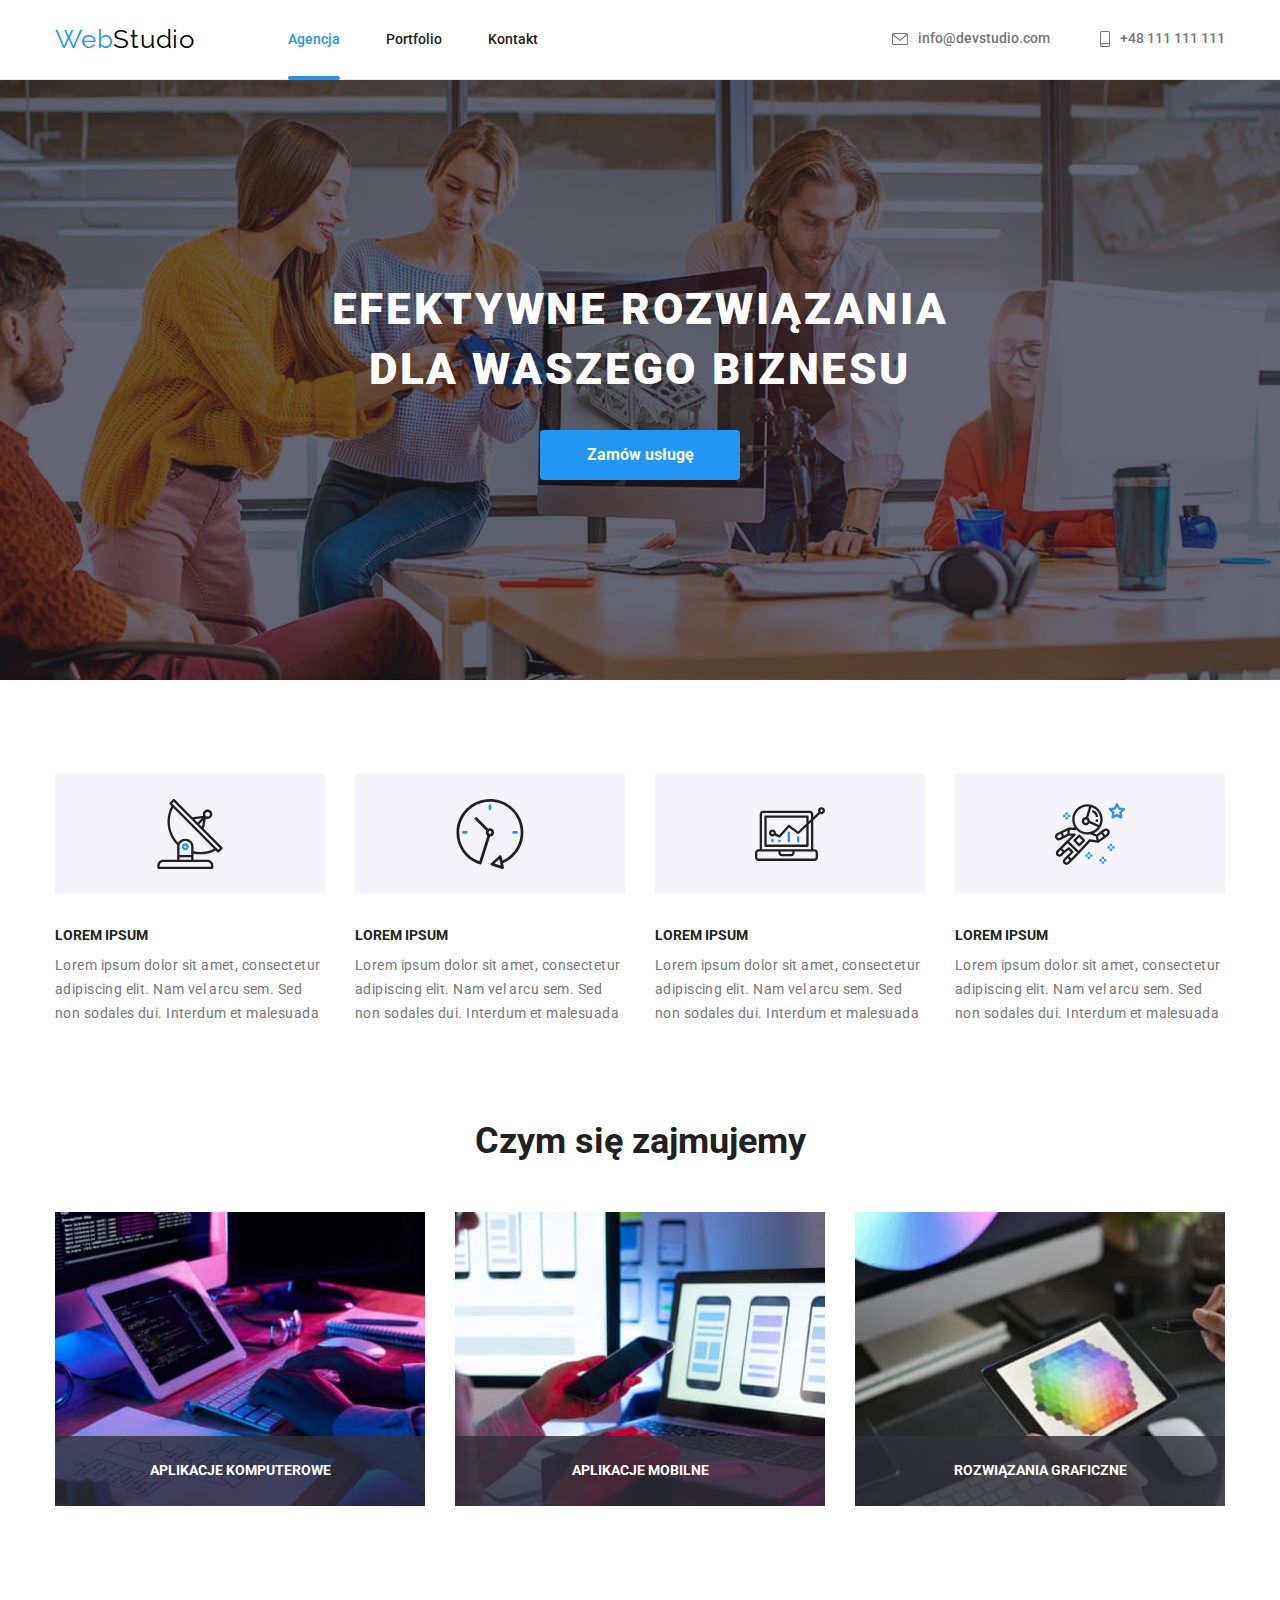
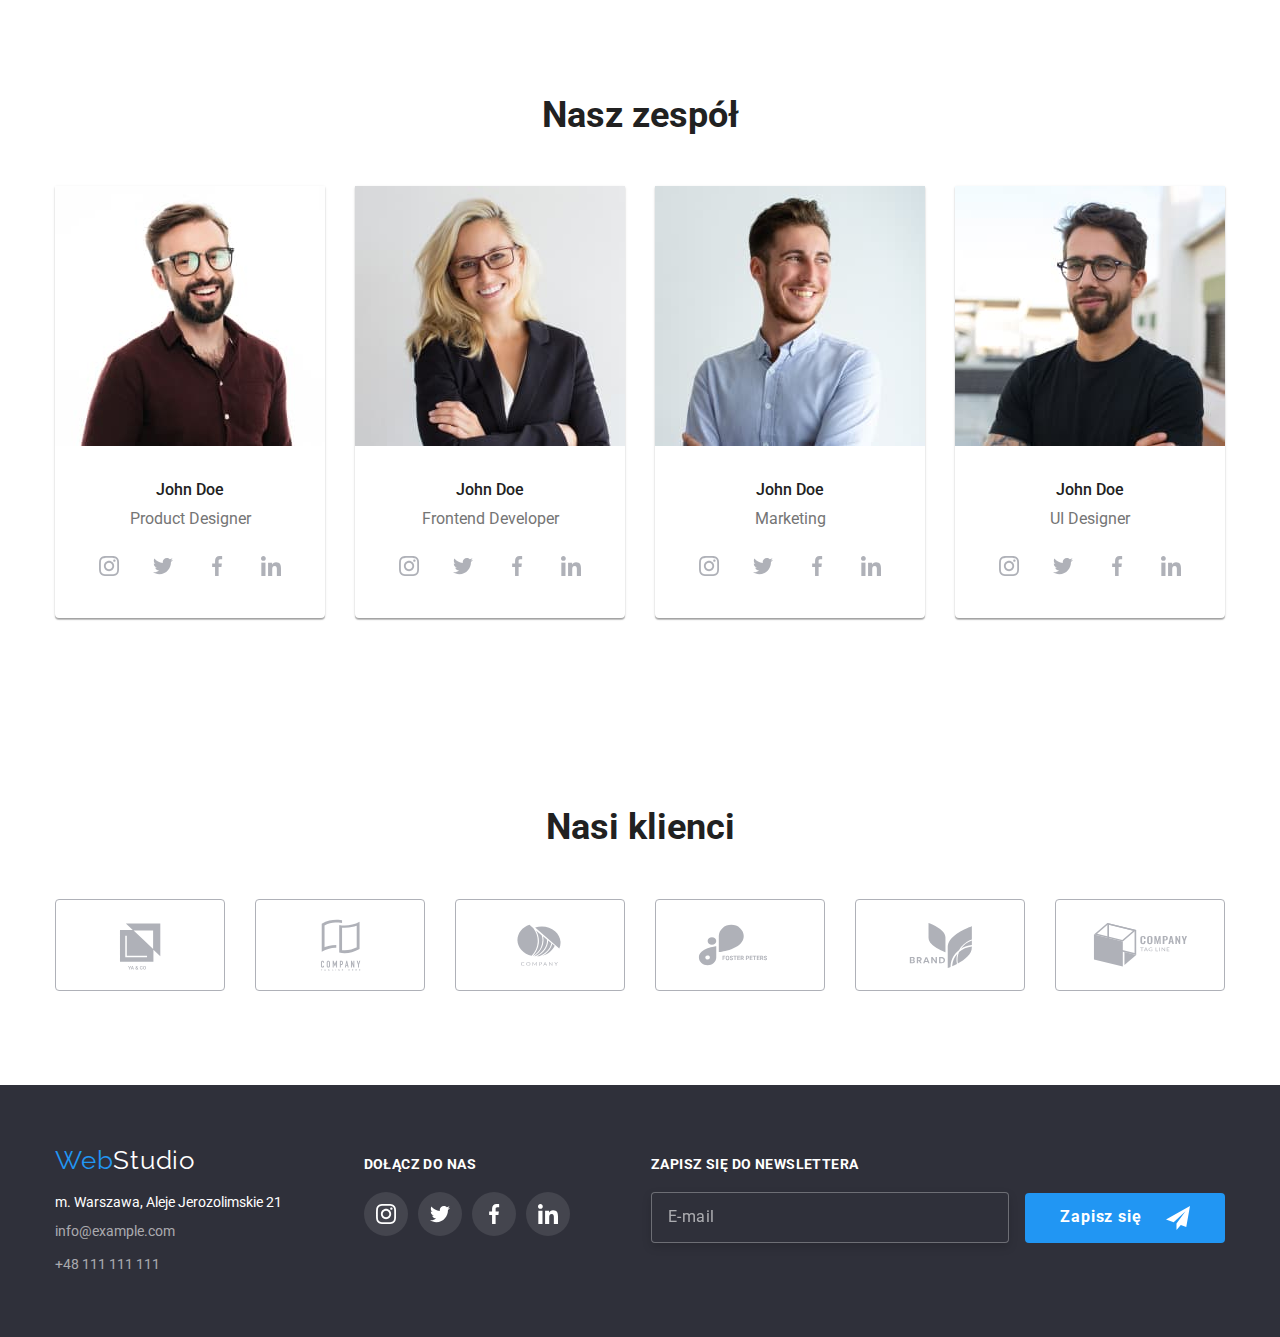
==== commit 8a326963: "mentor fix" ====
--- a/index.html
+++ b/index.html
@@ -38,7 +38,7 @@
         <ul class="header__contact-list">
           <li>
             <a class="header__contact-link" href="mailto:info@devstudio.com">
-              <svg class="header__icon-envelope" width="16" height="12">
+              <svg class="header__icon" width="16" height="12">
                 <use href="images/icons.svg#icon-envelope"></use>
               </svg>
               info@devstudio.com
@@ -46,7 +46,7 @@
           </li>
           <li>
             <a class="header__contact-link" href="tel:+48111111111">
-              <svg class="header__icon-smartphone" width="10" height="16">
+              <svg class="header__icon" width="10" height="16">
                 <use href="images/icons.svg#icon-smartphone"></use>
               </svg>
               +48 111 111 111
--- a/css/main.min.css
+++ b/css/main.min.css
@@ -1 +1 @@
-body{font-family:"Roboto",sans-serif;color:#212121}ul{list-style-type:none}a{text-decoration:none}.container{width:100%;max-width:1200px;margin:0 auto;padding:0 15px}.section{padding:94px 0}.section__title{color:inherit;font-weight:700;font-size:36px;line-height:1.17;text-align:center;margin-bottom:50px}.section--our-team{background-color:var(--our-team-bg)}.section:nth-child(3){padding-top:0}.header{border-bottom:#ececec solid 1px}.header__container{display:-webkit-box;display:-ms-flexbox;display:flex;-webkit-box-pack:justify;-ms-flex-pack:justify;justify-content:space-between;-webkit-box-align:center;-ms-flex-align:center;align-items:center;padding:24px 15px}.header__nav{display:-webkit-box;display:-ms-flexbox;display:flex}.header__nav-list{display:-webkit-box;display:-ms-flexbox;display:flex;gap:46px;-webkit-box-align:center;-ms-flex-align:center;align-items:center;padding-left:93px}.header__nav-item{color:inherit;font-weight:500;font-size:14px;line-height:1.14;-webkit-transition-property:color;transition-property:color;-webkit-transition-duration:250ms;transition-duration:250ms;-webkit-transition-timing-function:cubic-bezier(0.4, 0, 0.2, 1);transition-timing-function:cubic-bezier(0.4, 0, 0.2, 1)}.header__nav-item:focus,.header__nav-item:hover{color:#2196f3}.header__nav-item--line{color:#2196f3;position:relative}.header__nav-item--line::after{content:"";display:block;position:absolute;top:0;bottom:0;left:0;right:0;-webkit-transform:translateY(45px);transform:translateY(45px);height:4px;border-radius:2px;background-color:#2196f3}.header__contact-list{display:-webkit-box;display:-ms-flexbox;display:flex;gap:50px}.header__contact-link{display:-webkit-box;display:-ms-flexbox;display:flex;color:#757575;fill:#757575;font-weight:500;font-size:14px;line-height:1.14;-webkit-transition-property:color,fill;transition-property:color,fill;-webkit-transition-duration:250ms;transition-duration:250ms;-webkit-transition-timing-function:cubic-bezier(0.4, 0, 0.2, 1);transition-timing-function:cubic-bezier(0.4, 0, 0.2, 1)}.header__contact-link:hover,.header__contact-link:focus{color:#2196f3;fill:#2196f3}.header__icon-envelope{margin-right:10px;vertical-align:-1px}.header__icon-smartphone{margin-right:10px;vertical-align:-3px}.logo{font-family:"Raleway",sans-serif;color:#000;font-size:26px;line-height:1.19;letter-spacing:.03em}.logo--footer{color:#fff}.logo__web{color:#2196f3}.hero{background-image:-webkit-gradient(linear, left top, left bottom, from(rgba(47, 48, 58, 0.4)), to(rgba(47, 48, 58, 0.4))),url("../images/hero-bg.jpg");background-image:linear-gradient(rgba(47, 48, 58, 0.4), rgba(47, 48, 58, 0.4)),url("../images/hero-bg.jpg");background-repeat:no-repeat;background-position:center;background-size:cover;display:-webkit-box;display:-ms-flexbox;display:flex;-webkit-box-pack:center;-ms-flex-pack:center;justify-content:center;padding:200px 0;width:100%;max-width:1600px;margin:0 auto}.hero__content{text-align:center;width:696px}.hero__title{color:#fff;font-weight:900;font-size:44px;line-height:1.36;text-align:center;margin-bottom:30px;letter-spacing:.06em}.btn{cursor:pointer;border-radius:4px;border:none}.btn--hero{color:#fff;background-color:#2196f3;font-weight:700;font-size:16px;line-height:1.88;width:200px;height:50px;-webkit-transition-property:background-color,color;transition-property:background-color,color;-webkit-transition-duration:250ms;transition-duration:250ms;-webkit-transition-timing-function:cubic-bezier(0.4, 0, 0.2, 1);transition-timing-function:cubic-bezier(0.4, 0, 0.2, 1)}.btn--hero:hover,.btn--hero:focus{background-color:#fff;color:#2196f3}.btn--modal-close{position:absolute;right:8px;top:8px;border-radius:50%;border:1px solid rgba(0,0,0,.1);background-color:#fff;padding:0;font-size:0}.btn--portfolio{background:#f5f4fa;color:inherit;font-weight:500;font-size:16px;line-height:1.63;padding:6px 22px;-webkit-transition-property:background-color,color,-webkit-box-shadow;transition-property:background-color,color,-webkit-box-shadow;transition-property:background-color,color,box-shadow;transition-property:background-color,color,box-shadow,-webkit-box-shadow;-webkit-transition-duration:250ms;transition-duration:250ms;-webkit-transition-timing-function:cubic-bezier(0.4, 0, 0.2, 1);transition-timing-function:cubic-bezier(0.4, 0, 0.2, 1)}.btn--portfolio:focus,.btn--portfolio:hover{background:#2196f3;color:#fff;-webkit-box-shadow:0px 3px 1px rgba(0,0,0,.1),0px 1px 2px rgba(0,0,0,.08),0px 2px 2px rgba(0,0,0,.12);box-shadow:0px 3px 1px rgba(0,0,0,.1),0px 1px 2px rgba(0,0,0,.08),0px 2px 2px rgba(0,0,0,.12)}.btn--newsletter{background-color:#2196f3;width:200px;height:50px;margin-left:12px;-webkit-transition-property:background-color,color;transition-property:background-color,color;-webkit-transition-duration:250ms;transition-duration:250ms;-webkit-transition-timing-function:cubic-bezier(0.4, 0, 0.2, 1);transition-timing-function:cubic-bezier(0.4, 0, 0.2, 1);color:#fff;font-weight:700;font-size:16px;line-height:1.88;letter-spacing:.06em}.btn--newsletter:hover,.btn--newsletter:focus{background-color:#fff;color:#2196f3}.btn--order{width:200px;height:50px;background-color:#2196f3;color:#fff;-webkit-box-shadow:0px 4px 4px rgba(0,0,0,.15);box-shadow:0px 4px 4px rgba(0,0,0,.15);font-size:16px;line-height:1.88;letter-spacing:.06em;margin-top:20px;border:2px solid #2196f3;-webkit-transition-property:background-color,color;transition-property:background-color,color;-webkit-transition-duration:250ms;transition-duration:250ms;-webkit-transition-timing-function:cubic-bezier(0.4, 0, 0.2, 1);transition-timing-function:cubic-bezier(0.4, 0, 0.2, 1)}.btn--order:hover,.btn--order:focus{background-color:#fff;color:#2196f3}.backdrop{position:fixed;display:-webkit-box;display:-ms-flexbox;display:flex;-webkit-box-pack:center;-ms-flex-pack:center;justify-content:center;-webkit-box-align:center;-ms-flex-align:center;align-items:center;cursor:not-allowed;width:100%;height:100%;top:0;left:0;background-color:rgba(0,0,0,.2);z-index:1;visibility:visible;opacity:1;-webkit-transition:visibility 250ms cubic-bezier(0.4, 0, 0.2, 1),opacity 250ms cubic-bezier(0.4, 0, 0.2, 1);transition:visibility 250ms cubic-bezier(0.4, 0, 0.2, 1),opacity 250ms cubic-bezier(0.4, 0, 0.2, 1)}.is-hidden{pointer-events:none;visibility:hidden;opacity:0}.modal{position:relative;width:528px;background-color:#fff;-webkit-box-shadow:0px 1px 3px rgba(0,0,0,.12),0px 1px 1px rgba(0,0,0,.14),0px 2px 1px rgba(0,0,0,.2);box-shadow:0px 1px 3px rgba(0,0,0,.12),0px 1px 1px rgba(0,0,0,.14),0px 2px 1px rgba(0,0,0,.2);border-radius:4px;cursor:initial;-webkit-transform:scale(1);transform:scale(1);-webkit-transition-property:border-radius,-webkit-transform;transition-property:border-radius,-webkit-transform;transition-property:transform,border-radius;transition-property:transform,border-radius,-webkit-transform;-webkit-transition-duration:.4s;transition-duration:.4s;-webkit-transition-timing-function:cubic-bezier(0.4, 0, 0.2, 1);transition-timing-function:cubic-bezier(0.4, 0, 0.2, 1);padding:40px}.is-hidden .modal{-webkit-transform:scale(0.1);transform:scale(0.1);border-radius:50%}.order-form{font-size:20px;line-height:1,15;letter-spacing:.03em;color:inherit;margin-bottom:12px}.order-form__label{display:block;margin-bottom:10px;width:100%;position:relative}.order-form__icon{position:absolute;left:15px;top:30px;-webkit-transition-property:fill;transition-property:fill;-webkit-transition-duration:250ms;transition-duration:250ms;-webkit-transition-timing-function:cubic-bezier(0.4, 0, 0.2, 1);transition-timing-function:cubic-bezier(0.4, 0, 0.2, 1)}.order-form__label:focus-within .order-form__icon{fill:#2196f3}.order-form__input-title{font-size:12px;line-height:1.17;letter-spacing:.01em;color:#757575;margin-bottom:4px;display:block;text-align:left}.order-form__input{width:100%;border:1px solid rgba(33,33,33,.2);border-radius:4px;color:inherit;padding:11px 12px 11px 42px;outline:none;-webkit-transition-property:border;transition-property:border;-webkit-transition-duration:250ms;transition-duration:250ms;-webkit-transition-timing-function:cubic-bezier(0.4, 0, 0.2, 1);transition-timing-function:cubic-bezier(0.4, 0, 0.2, 1)}.order-form__label:focus-within .order-form__input{border:1px solid #2196f3}.order-form__textarea{resize:none;border:1px solid rgba(33,33,33,.2);border-radius:4px;padding:12px 16px;width:100%;font-size:12px;line-height:1.17;letter-spacing:.01em;outline:none;-webkit-transition-property:border;transition-property:border;-webkit-transition-duration:250ms;transition-duration:250ms;-webkit-transition-timing-function:cubic-bezier(0.4, 0, 0.2, 1);transition-timing-function:cubic-bezier(0.4, 0, 0.2, 1)}.order-form__textarea::-webkit-input-placeholder{font-size:12px;line-height:1.17;letter-spacing:.01em;color:rgba(117,117,117,.5)}.order-form__textarea::-moz-placeholder{font-size:12px;line-height:1.17;letter-spacing:.01em;color:rgba(117,117,117,.5)}.order-form__textarea:-ms-input-placeholder{font-size:12px;line-height:1.17;letter-spacing:.01em;color:rgba(117,117,117,.5)}.order-form__textarea::-ms-input-placeholder{font-size:12px;line-height:1.17;letter-spacing:.01em;color:rgba(117,117,117,.5)}.order-form__textarea::placeholder{font-size:12px;line-height:1.17;letter-spacing:.01em;color:rgba(117,117,117,.5)}.order-form__textarea:focus{border:1px solid #2196f3}.order-form__checkbox-input{margin-right:5px}.order-form__checkbox-icon{position:absolute;fill:#fff;border:2px solid #212121;border-radius:3px;left:12px;top:3px;-webkit-transition-property:fill;transition-property:fill;-webkit-transition-duration:250ms;transition-duration:250ms;-webkit-transition-timing-function:cubic-bezier(0.4, 0, 0.2, 1);transition-timing-function:cubic-bezier(0.4, 0, 0.2, 1)}.order-form__checkbox-input:checked+.order-form__checkbox-icon{fill:#2196f3;border:none}.order-form__checkbox-text{font-size:14px;line-height:1.71;letter-spacing:.03em;color:#757575}.order-form__link{text-decoration:underline;color:#2196f3}.our-strengths{display:-webkit-box;display:-ms-flexbox;display:flex;gap:30px}.our-strengths__icon{background-color:#f5f4fa;margin-bottom:30px}.our-strengths__titles{color:inherit;font-weight:700;font-size:14px;line-height:1.14;margin-bottom:10px}.our-strengths__text{color:#757575;font-size:14px;line-height:1.71;letter-spacing:.03em}.what-we-do{display:-webkit-box;display:-ms-flexbox;display:flex;gap:30px}.what-we-do__item{position:relative;font-size:0}.what-we-do__img-title{position:absolute;bottom:0;left:0;right:0;padding:27px 0;text-align:center;text-transform:uppercase;font-size:14px;line-height:1.14;color:#fff;background-color:rgba(47,48,58,.8)}.our-team{display:-webkit-box;display:-ms-flexbox;display:flex;gap:30px}.our-team__figure{margin:0;background-color:#fff;border-radius:0px 0px 4px 4px;-webkit-box-shadow:0px 1px 3px rgba(0,0,0,.12),0px 1px 1px rgba(0,0,0,.14),0px 2px 1px rgba(0,0,0,.2);box-shadow:0px 1px 3px rgba(0,0,0,.12),0px 1px 1px rgba(0,0,0,.14),0px 2px 1px rgba(0,0,0,.2)}.our-team__figcaption{text-align:center;padding:30px 0}.our-team__names{color:inherit;font-weight:500;font-size:16px;line-height:1.19;margin-bottom:10px}.our-team__job{color:#757575;font-size:16px;line-height:1.19;margin-bottom:16px}.our-team__link-container{display:-webkit-box;display:-ms-flexbox;display:flex;gap:10px;-webkit-box-pack:center;-ms-flex-pack:center;justify-content:center}.our-team__link{font-size:0;border-radius:50%;fill:#afb1b8;-webkit-transition-property:fill,background-color;transition-property:fill,background-color;-webkit-transition-duration:250ms;transition-duration:250ms;-webkit-transition-timing-function:cubic-bezier(0.4, 0, 0.2, 1);transition-timing-function:cubic-bezier(0.4, 0, 0.2, 1)}.our-team__link:hover,.our-team__link:focus{fill:#fff;background-color:#2196f3}.our-customers{display:-webkit-box;display:-ms-flexbox;display:flex;gap:30px}.our-customers__link{width:170px;font-size:0;border:1px solid #afb1b8;border-radius:4px;fill:#afb1b8;-webkit-transition-property:fill,border-color;transition-property:fill,border-color;-webkit-transition-duration:250ms;transition-duration:250ms;-webkit-transition-timing-function:cubic-bezier(0.4, 0, 0.2, 1);transition-timing-function:cubic-bezier(0.4, 0, 0.2, 1)}.our-customers__link:hover,.our-customers__link:focus{fill:#2196f3;border-color:#2196f3}.footer{background-color:#2f303a}.footer__container{display:-webkit-box;display:-ms-flexbox;display:flex;-webkit-box-pack:justify;-ms-flex-pack:justify;justify-content:space-between;padding:60px 15px}.footer__address{padding-top:20px;font-style:normal}.footer__address-list{display:-webkit-box;display:-ms-flexbox;display:flex;-webkit-box-orient:vertical;-webkit-box-direction:normal;-ms-flex-direction:column;flex-direction:column;gap:9px}.footer__company-address{color:#fff;font-size:14px;line-height:1.14}.footer__contact-link{color:rgba(255,255,255,.6);font-weight:400;font-size:14px;line-height:1.71;-webkit-transition-property:color;transition-property:color;-webkit-transition-duration:250ms;transition-duration:250ms;-webkit-transition-timing-function:cubic-bezier(0.4, 0, 0.2, 1);transition-timing-function:cubic-bezier(0.4, 0, 0.2, 1)}.footer__contact-link:focus,.footer__contact-link:hover{color:#2196f3}.footer__contact-link--mail{text-decoration:underline}.footer__join-us{margin-top:12px}.footer__titles{font-weight:700;font-size:14px;line-height:1.14;letter-spacing:.03em;text-transform:uppercase;color:#fff;margin-bottom:20px;display:block}.footer__social-container{display:-webkit-box;display:-ms-flexbox;display:flex;gap:10px}.footer__social{font-size:0;border-radius:50%;-webkit-transition-property:background-color;transition-property:background-color;-webkit-transition-duration:250ms;transition-duration:250ms;-webkit-transition-timing-function:cubic-bezier(0.4, 0, 0.2, 1);transition-timing-function:cubic-bezier(0.4, 0, 0.2, 1)}.footer__social:hover,.footer__social:focus{background-color:#2196f3}.footer__social-icon{background-color:rgba(255,255,255,.1);fill:#fff;border-radius:50%}.footer__label-container{margin-top:12px;display:inline-block}.footer__input{background-color:#2f303a;border:1px solid rgba(255,255,255,.3);-webkit-filter:drop-shadow(0px 4px 4px rgba(0, 0, 0, 0.15));filter:drop-shadow(0px 4px 4px rgba(0, 0, 0, 0.15));border-radius:4px;color:#fff;padding:15px 16px;width:358px}.footer__input::-webkit-input-placeholder{font-size:16px;line-height:1.25;letter-spacing:.03em;color:rgba(255,255,255,.6)}.footer__input::-moz-placeholder{font-size:16px;line-height:1.25;letter-spacing:.03em;color:rgba(255,255,255,.6)}.footer__input:-ms-input-placeholder{font-size:16px;line-height:1.25;letter-spacing:.03em;color:rgba(255,255,255,.6)}.footer__input::-ms-input-placeholder{font-size:16px;line-height:1.25;letter-spacing:.03em;color:rgba(255,255,255,.6)}.footer__input::placeholder{font-size:16px;line-height:1.25;letter-spacing:.03em;color:rgba(255,255,255,.6)}.footer__btn-container{display:-webkit-box;display:-ms-flexbox;display:flex;-webkit-box-pack:center;-ms-flex-pack:center;justify-content:center;-webkit-box-align:center;-ms-flex-align:center;align-items:center;gap:24px}.footer__btn-icon{fill:#fff;-webkit-transition-property:fill;transition-property:fill;-webkit-transition-duration:250ms;transition-duration:250ms;-webkit-transition-timing-function:cubic-bezier(0.4, 0, 0.2, 1);transition-timing-function:cubic-bezier(0.4, 0, 0.2, 1)}.btn--newsletter:hover .footer__btn-icon,.btn--newsletter:focus .footer__btn-icon{fill:#2196f3}.portfolio-btn{display:-webkit-box;display:-ms-flexbox;display:flex;-webkit-box-pack:center;-ms-flex-pack:center;justify-content:center;gap:8px;margin-bottom:50px}.portfolio-cards{display:-webkit-box;display:-ms-flexbox;display:flex;-ms-flex-wrap:wrap;flex-wrap:wrap;gap:30px}.portfolio-cards__figure{margin:0}.portfolio-cards__figure:hover{-webkit-box-shadow:0px 1px 1px rgba(0,0,0,.12),0px 4px 4px rgba(0,0,0,.06),1px 4px 6px rgba(0,0,0,.16);box-shadow:0px 1px 1px rgba(0,0,0,.12),0px 4px 4px rgba(0,0,0,.06),1px 4px 6px rgba(0,0,0,.16)}.portfolio-cards__box{position:relative;overflow:hidden;font-size:0}.portfolio-cards__img{vertical-align:bottom}.portfolio-cards__overlay{position:absolute;top:0;background-color:rgba(33,150,243,.9);-webkit-transform:translateY(100%);transform:translateY(100%);-webkit-transition:-webkit-transform 250ms cubic-bezier(0.4, 0, 0.2, 1);transition:-webkit-transform 250ms cubic-bezier(0.4, 0, 0.2, 1);transition:transform 250ms cubic-bezier(0.4, 0, 0.2, 1);transition:transform 250ms cubic-bezier(0.4, 0, 0.2, 1), -webkit-transform 250ms cubic-bezier(0.4, 0, 0.2, 1)}.portfolio-cards__figure:hover .portfolio-cards__overlay{-webkit-transform:translateY(0);transform:translateY(0)}.portfolio-cards__description{font-size:18px;line-height:28px;color:#fff;padding:49px 45px 49px 24px}.portfolio-cards__figcaption{border-width:0 1px 1px 1px;border-style:solid;border-color:#eee;padding:20px 24px}.portfolio-cards__title{color:inherit;font-weight:700;font-size:18px;line-height:2}.portfolio-cards__text{color:#757575;font-size:16px;line-height:1.88}/*# sourceMappingURL=main.min.css.map */+body{font-family:"Roboto",sans-serif;color:#212121}ul{list-style-type:none}a{text-decoration:none}.container{width:100%;max-width:1200px;margin:0 auto;padding:0 15px}.section{padding:94px 0}.section__title{color:inherit;font-weight:700;font-size:36px;line-height:1.17;text-align:center;margin-bottom:50px}.section--our-team{background-color:var(--our-team-bg)}.section:nth-child(3){padding-top:0}.header{border-bottom:#ececec solid 1px}.header__container{display:-webkit-box;display:-ms-flexbox;display:flex;-webkit-box-pack:justify;-ms-flex-pack:justify;justify-content:space-between;-webkit-box-align:center;-ms-flex-align:center;align-items:center;padding:24px 15px}.header__nav{display:-webkit-box;display:-ms-flexbox;display:flex}.header__nav-list{display:-webkit-box;display:-ms-flexbox;display:flex;gap:46px;-webkit-box-align:center;-ms-flex-align:center;align-items:center;padding-left:93px}.header__nav-item{color:inherit;font-weight:500;font-size:14px;line-height:1.14;-webkit-transition-property:color;transition-property:color;-webkit-transition-duration:250ms;transition-duration:250ms;-webkit-transition-timing-function:cubic-bezier(0.4, 0, 0.2, 1);transition-timing-function:cubic-bezier(0.4, 0, 0.2, 1)}.header__nav-item:focus,.header__nav-item:hover{color:#2196f3}.header__nav-item--line{color:#2196f3;position:relative}.header__nav-item--line::after{content:"";display:block;position:absolute;top:0;bottom:0;left:0;right:0;-webkit-transform:translateY(45px);transform:translateY(45px);height:4px;border-radius:2px;background-color:#2196f3}.header__contact-list{display:-webkit-box;display:-ms-flexbox;display:flex;gap:50px}.header__contact-link{display:-webkit-box;display:-ms-flexbox;display:flex;color:#757575;-webkit-box-align:center;-ms-flex-align:center;align-items:center;fill:#757575;font-weight:500;font-size:14px;line-height:1.14;-webkit-transition-property:color,fill;transition-property:color,fill;-webkit-transition-duration:250ms;transition-duration:250ms;-webkit-transition-timing-function:cubic-bezier(0.4, 0, 0.2, 1);transition-timing-function:cubic-bezier(0.4, 0, 0.2, 1)}.header__contact-link:hover,.header__contact-link:focus{color:#2196f3;fill:#2196f3}.header__icon{margin-right:10px}.logo{font-family:"Raleway",sans-serif;color:#000;font-size:26px;line-height:1.19;letter-spacing:.03em}.logo--footer{color:#fff}.logo__web{color:#2196f3}.hero{background-image:-webkit-gradient(linear, left top, left bottom, from(rgba(47, 48, 58, 0.4)), to(rgba(47, 48, 58, 0.4))),url("../images/hero-bg.jpg");background-image:linear-gradient(rgba(47, 48, 58, 0.4), rgba(47, 48, 58, 0.4)),url("../images/hero-bg.jpg");background-repeat:no-repeat;background-position:center;background-size:cover;display:-webkit-box;display:-ms-flexbox;display:flex;-webkit-box-pack:center;-ms-flex-pack:center;justify-content:center;padding:200px 0;width:100%;max-width:1600px;margin:0 auto}.hero__content{text-align:center;width:696px}.hero__title{color:#fff;font-weight:900;font-size:44px;line-height:1.36;text-align:center;margin-bottom:30px;letter-spacing:.06em}.btn{cursor:pointer;border-radius:4px;border:none}.btn--hero{color:#fff;background-color:#2196f3;font-weight:700;font-size:16px;line-height:1.88;width:200px;height:50px;-webkit-transition-property:background-color,color;transition-property:background-color,color;-webkit-transition-duration:250ms;transition-duration:250ms;-webkit-transition-timing-function:cubic-bezier(0.4, 0, 0.2, 1);transition-timing-function:cubic-bezier(0.4, 0, 0.2, 1)}.btn--hero:hover,.btn--hero:focus{background-color:#fff;color:#2196f3}.btn--modal-close{position:absolute;right:8px;top:8px;border-radius:50%;border:1px solid rgba(0,0,0,.1);background-color:#fff;padding:0;font-size:0}.btn--portfolio{background:#f5f4fa;color:inherit;font-weight:500;font-size:16px;line-height:1.63;padding:6px 22px;-webkit-transition-property:background-color,color,-webkit-box-shadow;transition-property:background-color,color,-webkit-box-shadow;transition-property:background-color,color,box-shadow;transition-property:background-color,color,box-shadow,-webkit-box-shadow;-webkit-transition-duration:250ms;transition-duration:250ms;-webkit-transition-timing-function:cubic-bezier(0.4, 0, 0.2, 1);transition-timing-function:cubic-bezier(0.4, 0, 0.2, 1)}.btn--portfolio:focus,.btn--portfolio:hover{background:#2196f3;color:#fff;-webkit-box-shadow:0px 3px 1px rgba(0,0,0,.1),0px 1px 2px rgba(0,0,0,.08),0px 2px 2px rgba(0,0,0,.12);box-shadow:0px 3px 1px rgba(0,0,0,.1),0px 1px 2px rgba(0,0,0,.08),0px 2px 2px rgba(0,0,0,.12)}.btn--newsletter{background-color:#2196f3;width:200px;height:50px;margin-left:12px;-webkit-transition-property:background-color,color;transition-property:background-color,color;-webkit-transition-duration:250ms;transition-duration:250ms;-webkit-transition-timing-function:cubic-bezier(0.4, 0, 0.2, 1);transition-timing-function:cubic-bezier(0.4, 0, 0.2, 1);color:#fff;font-weight:700;font-size:16px;line-height:1.88;letter-spacing:.06em}.btn--newsletter:hover,.btn--newsletter:focus{background-color:#fff;color:#2196f3}.btn--order{width:200px;height:50px;background-color:#2196f3;color:#fff;-webkit-box-shadow:0px 4px 4px rgba(0,0,0,.15);box-shadow:0px 4px 4px rgba(0,0,0,.15);font-size:16px;line-height:1.88;letter-spacing:.06em;margin-top:20px;border:2px solid #2196f3;-webkit-transition-property:background-color,color;transition-property:background-color,color;-webkit-transition-duration:250ms;transition-duration:250ms;-webkit-transition-timing-function:cubic-bezier(0.4, 0, 0.2, 1);transition-timing-function:cubic-bezier(0.4, 0, 0.2, 1)}.btn--order:hover,.btn--order:focus{background-color:#fff;color:#2196f3}.backdrop{position:fixed;display:-webkit-box;display:-ms-flexbox;display:flex;-webkit-box-pack:center;-ms-flex-pack:center;justify-content:center;-webkit-box-align:center;-ms-flex-align:center;align-items:center;cursor:not-allowed;width:100%;height:100%;top:0;left:0;background-color:rgba(0,0,0,.2);z-index:1;visibility:visible;opacity:1;-webkit-transition:visibility 250ms cubic-bezier(0.4, 0, 0.2, 1),opacity 250ms cubic-bezier(0.4, 0, 0.2, 1);transition:visibility 250ms cubic-bezier(0.4, 0, 0.2, 1),opacity 250ms cubic-bezier(0.4, 0, 0.2, 1)}.is-hidden{pointer-events:none;visibility:hidden;opacity:0}.modal{position:relative;width:528px;background-color:#fff;-webkit-box-shadow:0px 1px 3px rgba(0,0,0,.12),0px 1px 1px rgba(0,0,0,.14),0px 2px 1px rgba(0,0,0,.2);box-shadow:0px 1px 3px rgba(0,0,0,.12),0px 1px 1px rgba(0,0,0,.14),0px 2px 1px rgba(0,0,0,.2);border-radius:4px;cursor:initial;-webkit-transform:scale(1);transform:scale(1);-webkit-transition-property:border-radius,-webkit-transform;transition-property:border-radius,-webkit-transform;transition-property:transform,border-radius;transition-property:transform,border-radius,-webkit-transform;-webkit-transition-duration:.4s;transition-duration:.4s;-webkit-transition-timing-function:cubic-bezier(0.4, 0, 0.2, 1);transition-timing-function:cubic-bezier(0.4, 0, 0.2, 1);padding:40px}.is-hidden .modal{-webkit-transform:scale(0.1);transform:scale(0.1);border-radius:50%}.order-form{font-size:20px;line-height:1,15;letter-spacing:.03em;color:inherit;margin-bottom:12px}.order-form__label{display:block;margin-bottom:10px;width:100%;position:relative}.order-form__icon{position:absolute;left:15px;top:30px;-webkit-transition-property:fill;transition-property:fill;-webkit-transition-duration:250ms;transition-duration:250ms;-webkit-transition-timing-function:cubic-bezier(0.4, 0, 0.2, 1);transition-timing-function:cubic-bezier(0.4, 0, 0.2, 1)}.order-form__label:focus-within .order-form__icon{fill:#2196f3}.order-form__input-title{font-size:12px;line-height:1.17;letter-spacing:.01em;color:#757575;margin-bottom:4px;display:block;text-align:left}.order-form__input{width:100%;border:1px solid rgba(33,33,33,.2);border-radius:4px;color:inherit;padding:11px 12px 11px 42px;outline:none;-webkit-transition-property:border;transition-property:border;-webkit-transition-duration:250ms;transition-duration:250ms;-webkit-transition-timing-function:cubic-bezier(0.4, 0, 0.2, 1);transition-timing-function:cubic-bezier(0.4, 0, 0.2, 1)}.order-form__label:focus-within .order-form__input{border:1px solid #2196f3}.order-form__textarea{resize:none;border:1px solid rgba(33,33,33,.2);border-radius:4px;padding:12px 16px;width:100%;font-size:12px;line-height:1.17;letter-spacing:.01em;outline:none;-webkit-transition-property:border;transition-property:border;-webkit-transition-duration:250ms;transition-duration:250ms;-webkit-transition-timing-function:cubic-bezier(0.4, 0, 0.2, 1);transition-timing-function:cubic-bezier(0.4, 0, 0.2, 1)}.order-form__textarea::-webkit-input-placeholder{font-size:12px;line-height:1.17;letter-spacing:.01em;color:rgba(117,117,117,.5)}.order-form__textarea::-moz-placeholder{font-size:12px;line-height:1.17;letter-spacing:.01em;color:rgba(117,117,117,.5)}.order-form__textarea:-ms-input-placeholder{font-size:12px;line-height:1.17;letter-spacing:.01em;color:rgba(117,117,117,.5)}.order-form__textarea::-ms-input-placeholder{font-size:12px;line-height:1.17;letter-spacing:.01em;color:rgba(117,117,117,.5)}.order-form__textarea::placeholder{font-size:12px;line-height:1.17;letter-spacing:.01em;color:rgba(117,117,117,.5)}.order-form__textarea:focus{border:1px solid #2196f3}.order-form__checkbox-input{margin-right:5px}.order-form__checkbox-icon{position:absolute;fill:#fff;border:2px solid #212121;border-radius:3px;left:12px;top:3px;-webkit-transition-property:fill;transition-property:fill;-webkit-transition-duration:250ms;transition-duration:250ms;-webkit-transition-timing-function:cubic-bezier(0.4, 0, 0.2, 1);transition-timing-function:cubic-bezier(0.4, 0, 0.2, 1)}.order-form__checkbox-input:checked+.order-form__checkbox-icon{fill:#2196f3;border:none}.order-form__checkbox-text{font-size:14px;line-height:1.71;letter-spacing:.03em;color:#757575}.order-form__link{text-decoration:underline;color:#2196f3}.our-strengths{display:-webkit-box;display:-ms-flexbox;display:flex;gap:30px}.our-strengths__icon{background-color:#f5f4fa;margin-bottom:30px}.our-strengths__titles{color:inherit;font-weight:700;font-size:14px;line-height:1.14;margin-bottom:10px}.our-strengths__text{color:#757575;font-size:14px;line-height:1.71;letter-spacing:.03em}.what-we-do{display:-webkit-box;display:-ms-flexbox;display:flex;gap:30px}.what-we-do__item{position:relative;font-size:0}.what-we-do__img-title{position:absolute;bottom:0;left:0;right:0;padding:27px 0;text-align:center;text-transform:uppercase;font-size:14px;line-height:1.14;color:#fff;background-color:rgba(47,48,58,.8)}.our-team{display:-webkit-box;display:-ms-flexbox;display:flex;gap:30px}.our-team__figure{margin:0;background-color:#fff;border-radius:0px 0px 4px 4px;-webkit-box-shadow:0px 1px 3px rgba(0,0,0,.12),0px 1px 1px rgba(0,0,0,.14),0px 2px 1px rgba(0,0,0,.2);box-shadow:0px 1px 3px rgba(0,0,0,.12),0px 1px 1px rgba(0,0,0,.14),0px 2px 1px rgba(0,0,0,.2)}.our-team__figcaption{text-align:center;padding:30px 0}.our-team__names{color:inherit;font-weight:500;font-size:16px;line-height:1.19;margin-bottom:10px}.our-team__job{color:#757575;font-size:16px;line-height:1.19;margin-bottom:16px}.our-team__link-container{display:-webkit-box;display:-ms-flexbox;display:flex;gap:10px;-webkit-box-pack:center;-ms-flex-pack:center;justify-content:center}.our-team__link{font-size:0;border-radius:50%;fill:#afb1b8;-webkit-transition-property:fill,background-color;transition-property:fill,background-color;-webkit-transition-duration:250ms;transition-duration:250ms;-webkit-transition-timing-function:cubic-bezier(0.4, 0, 0.2, 1);transition-timing-function:cubic-bezier(0.4, 0, 0.2, 1)}.our-team__link:hover,.our-team__link:focus{fill:#fff;background-color:#2196f3}.our-customers{display:-webkit-box;display:-ms-flexbox;display:flex;gap:30px}.our-customers__link{width:170px;font-size:0;border:1px solid #afb1b8;border-radius:4px;fill:#afb1b8;-webkit-transition-property:fill,border-color;transition-property:fill,border-color;-webkit-transition-duration:250ms;transition-duration:250ms;-webkit-transition-timing-function:cubic-bezier(0.4, 0, 0.2, 1);transition-timing-function:cubic-bezier(0.4, 0, 0.2, 1)}.our-customers__link:hover,.our-customers__link:focus{fill:#2196f3;border-color:#2196f3}.footer{background-color:#2f303a}.footer__container{display:-webkit-box;display:-ms-flexbox;display:flex;-webkit-box-pack:justify;-ms-flex-pack:justify;justify-content:space-between;padding:60px 15px}.footer__address{padding-top:20px;font-style:normal}.footer__address-list{display:-webkit-box;display:-ms-flexbox;display:flex;-webkit-box-orient:vertical;-webkit-box-direction:normal;-ms-flex-direction:column;flex-direction:column;gap:9px}.footer__company-address{color:#fff;font-size:14px;line-height:1.14}.footer__contact-link{color:rgba(255,255,255,.6);font-weight:400;font-size:14px;line-height:1.71;-webkit-transition-property:color;transition-property:color;-webkit-transition-duration:250ms;transition-duration:250ms;-webkit-transition-timing-function:cubic-bezier(0.4, 0, 0.2, 1);transition-timing-function:cubic-bezier(0.4, 0, 0.2, 1)}.footer__contact-link:focus,.footer__contact-link:hover{color:#2196f3}.footer__contact-link--mail{text-decoration:underline}.footer__join-us{margin-top:12px}.footer__titles{font-weight:700;font-size:14px;line-height:1.14;letter-spacing:.03em;text-transform:uppercase;color:#fff;margin-bottom:20px;display:block}.footer__social-container{display:-webkit-box;display:-ms-flexbox;display:flex;gap:10px}.footer__social{font-size:0;border-radius:50%;-webkit-transition-property:background-color;transition-property:background-color;-webkit-transition-duration:250ms;transition-duration:250ms;-webkit-transition-timing-function:cubic-bezier(0.4, 0, 0.2, 1);transition-timing-function:cubic-bezier(0.4, 0, 0.2, 1)}.footer__social:hover,.footer__social:focus{background-color:#2196f3}.footer__social-icon{background-color:rgba(255,255,255,.1);fill:#fff;border-radius:50%}.footer__label-container{margin-top:12px;display:inline-block}.footer__input{background-color:#2f303a;border:1px solid rgba(255,255,255,.3);-webkit-filter:drop-shadow(0px 4px 4px rgba(0, 0, 0, 0.15));filter:drop-shadow(0px 4px 4px rgba(0, 0, 0, 0.15));border-radius:4px;color:#fff;padding:15px 16px;width:358px}.footer__input::-webkit-input-placeholder{font-size:16px;line-height:1.25;letter-spacing:.03em;color:rgba(255,255,255,.6)}.footer__input::-moz-placeholder{font-size:16px;line-height:1.25;letter-spacing:.03em;color:rgba(255,255,255,.6)}.footer__input:-ms-input-placeholder{font-size:16px;line-height:1.25;letter-spacing:.03em;color:rgba(255,255,255,.6)}.footer__input::-ms-input-placeholder{font-size:16px;line-height:1.25;letter-spacing:.03em;color:rgba(255,255,255,.6)}.footer__input::placeholder{font-size:16px;line-height:1.25;letter-spacing:.03em;color:rgba(255,255,255,.6)}.footer__btn-container{display:-webkit-box;display:-ms-flexbox;display:flex;-webkit-box-pack:center;-ms-flex-pack:center;justify-content:center;-webkit-box-align:center;-ms-flex-align:center;align-items:center;gap:24px}.footer__btn-icon{fill:#fff;-webkit-transition-property:fill;transition-property:fill;-webkit-transition-duration:250ms;transition-duration:250ms;-webkit-transition-timing-function:cubic-bezier(0.4, 0, 0.2, 1);transition-timing-function:cubic-bezier(0.4, 0, 0.2, 1)}.btn--newsletter:hover .footer__btn-icon,.btn--newsletter:focus .footer__btn-icon{fill:#2196f3}.portfolio-btn{display:-webkit-box;display:-ms-flexbox;display:flex;-webkit-box-pack:center;-ms-flex-pack:center;justify-content:center;gap:8px;margin-bottom:50px}.portfolio-cards{display:-webkit-box;display:-ms-flexbox;display:flex;-ms-flex-wrap:wrap;flex-wrap:wrap;gap:30px}.portfolio-cards__figure{margin:0}.portfolio-cards__figure:hover{-webkit-box-shadow:0px 1px 1px rgba(0,0,0,.12),0px 4px 4px rgba(0,0,0,.06),1px 4px 6px rgba(0,0,0,.16);box-shadow:0px 1px 1px rgba(0,0,0,.12),0px 4px 4px rgba(0,0,0,.06),1px 4px 6px rgba(0,0,0,.16)}.portfolio-cards__box{position:relative;overflow:hidden;font-size:0}.portfolio-cards__img{vertical-align:bottom}.portfolio-cards__overlay{position:absolute;top:0;background-color:rgba(33,150,243,.9);-webkit-transform:translateY(100%);transform:translateY(100%);-webkit-transition:-webkit-transform 250ms cubic-bezier(0.4, 0, 0.2, 1);transition:-webkit-transform 250ms cubic-bezier(0.4, 0, 0.2, 1);transition:transform 250ms cubic-bezier(0.4, 0, 0.2, 1);transition:transform 250ms cubic-bezier(0.4, 0, 0.2, 1), -webkit-transform 250ms cubic-bezier(0.4, 0, 0.2, 1)}.portfolio-cards__figure:hover .portfolio-cards__overlay{-webkit-transform:translateY(0);transform:translateY(0)}.portfolio-cards__description{font-size:18px;line-height:28px;color:#fff;padding:49px 45px 49px 24px}.portfolio-cards__figcaption{border-width:0 1px 1px 1px;border-style:solid;border-color:#eee;padding:20px 24px}.portfolio-cards__title{color:inherit;font-weight:700;font-size:18px;line-height:2}.portfolio-cards__text{color:#757575;font-size:16px;line-height:1.88}/*# sourceMappingURL=main.min.css.map */